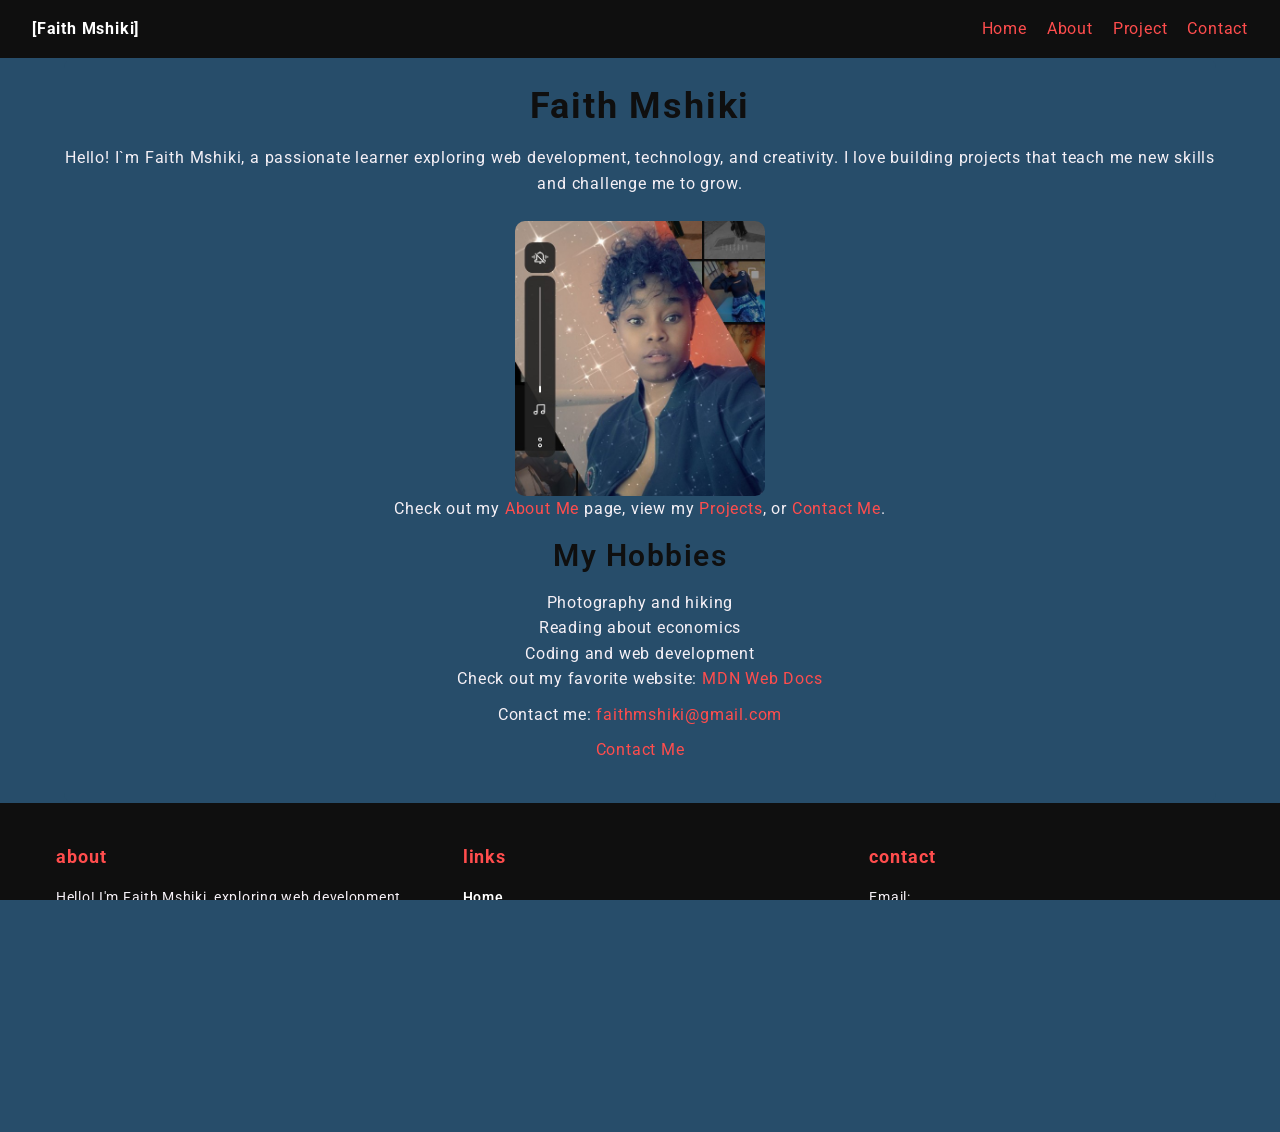
==== index.html @ 46484104 "Add updated index.html file" ====
<!DOCTYPE html>
<html lang="en">
<head>
    <meta charset="UTF-8">
    <meta name="viewport" content="width=device-width, initial-scale=1.0">
    <title>Faith Mshiki - About Me</title>
    <link rel="preconnect" href="https://fonts.googleapis.com">
<link rel="preconnect" href="https://fonts.gstatic.com" crossorigin>
<link href="https://fonts.googleapis.com/css2?family=Iosevka+Charon:ital,wght@0,300;0,400;0,500;0,700;1,300;1,400;1,500;1,700&family=Plus+Jakarta+Sans:ital,wght@0,200..800;1,200..800&display=swap" rel="stylesheet">
<link href="https://fonts.googleapis.com/css2?family=Montserrat:wght@300;400;500;700&family=Roboto:wght@300;400;500;700&display=swap" rel="stylesheet">
    <link rel="stylesheet" href="https://cdnjs.cloudflare.com/ajax/libs/font-awesome/6.0.0/css/all.min.css">
<link rel="stylesheet" href="style.css">
</head>
<body>
<header>
  <nav class="navbar">
    <div class="logo"><strong>[Faith Mshiki]</strong></div>
    <i class="fa-solid fa-bars" id="menu-btn"></i>
    <div class="nav-link" id="nav-links">
    <a href="index.html">Home</a>
    <a href="about.html">About</a>
    <a href="projects.html">Project</a>
    <a href="contact.html">Contact</a>
    </div>
  </nav>
</header>
<main>
<section id="hero">
  <h1>Faith Mshiki</h1>
  <p>Hello! I`m Faith Mshiki, a passionate learner exploring web development, technology, and creativity. I love building projects that teach me new skills and challenge me to grow.</p>
  
  <img src="images/1000102180.jpg" alt="Mshiki Image">

  <p>Check out my <a href="about.html">About Me</a> page, view my <a href="projects.html">Projects</a>, or <a href="contact.html">Contact Me</a>.</p>


    <h2>My Hobbies</h2>
    <ul>
        <div>Photography and hiking</div>
        <div>Reading about economics</div>
        <div>Coding and web development</div>
    </ul>
       <p>Check out my favorite website: <a href="https://developer.mozilla.org" target="_blank">MDN Web Docs</a></p>

       <p>Contact me: <a href="mailto:faithmshiki@gmail.com">faithmshiki@gmail.com</a></p>  
       
       <p><a href="contact.html">Contact Me<menu></menu></a></p>
       </section>
  </main>

<footer class="site-footer">
  <div class="footer-row">
    <div class="footer-column">
      <h3>About</h3>
      <p>Hello! I'm Faith Mshiki, exploring web development, creativity, and tech projects.</p>
    </div>

    <div class="footer-column links">
      <h3>Links</h3>
      <ul>
        <li><a href="index.html">Home</a></li>
        <li><a href="about.html">About</a></li>
        <li><a href="projects.html">Projects</a></li>
        <li><a href="contact.html">Contact</a></li>
      </ul>
    </div>

    <div class="footer-column contact">
      <h3>Contact</h3>
      <p>Email: <a href="mailto:faithmshiki@gmail.com">faithmshiki@gmail.com</a></p>
      <p>GitHub: <a href="https://github.com/Mshi-dev15" target="_blank">Mshi-dev15</a></p>
    </div>
  </div>

  <div class="footer-bottom">
    <p>© 2026 Faith Mshiki</p>
  </div>
</footer>
<script src="main.js" defer></script>

</body>
</html>
---- style.css ----
@import url('https://fonts.googleapis.com/css2?family=Iosevka+Charon:ital,wght@0,300;0,400;0,500;0,700;1,300;1,400;1,500;1,700&family=Plus+Jakarta+Sans:ital,wght@0,200..800;1,200..800&family=Roboto:ital,wght@0,100..900;1,100..900&display=swap');

@import url('https://fonts.googleapis.com/css2?family=Iosevka+Charon:ital,wght@0,300;0,400;0,500;0,700;1,300;1,400;1,500;1,700&family=Montserrat:ital,wght@0,100..900;1,100..900&family=Plus+Jakarta+Sans:ital,wght@0,200..800;1,200..800&family=Poppins:ital,wght@0,100;0,200;0,300;0,400;0,500;0,600;0,700;0,800;0,900;1,100;1,200;1,300;1,400;1,500;1,600;1,700;1,800;1,900&family=Roboto:ital,wght@0,100..900;1,100..900&display=swap');

/* ====== ROOT VARIABLES ====== */
:root {
    --font-xs: 0.75rem;
    --font-sm: 0.875rem;
    --font-base: 1rem;
    --font-lg: 1.125rem;
    --font-xl: 1.25rem;
    --font-2xl: 1.5rem;
    --font-3xl: 1.875rem;
    --font-4xl: 2.25rem;
    --heading-font: 'Montserrat', sans-serif;
    --body-font: 'Roboto', sans-serif;

    --color-primary: #0F0F0F;
    --color-secondary: #ff4d4d;
    --color-background: #274D6A;
    --color-text: #f5f0f6;
    --color-muted: #324A5F;

    --color-primary-light: #2C2C2C;
    --color-primary-dark: #171717;
}

/* ====== GLOBAL STYLES ====== */
* {
    margin: 0;
    padding: 0;
    box-sizing: border-box;
    letter-spacing: 0.05em;
    max-width: 100%;
}

html, body {
    height: 100%;
    margin: 0;
    padding: 0;
    display: flex;
    flex-direction: column;
    font-family: var(--body-font);
    font-size: var(--font-base);
    line-height: 1.6;
    background-color: var(--color-background);
    color: var(--color-text);
    width: 100%;
    overflow-x: hidden;
    
}

main {
    flex: 1;
    display: flex;
    flex-direction: column;
    align-items: center;
    width: 100%;
    max-width: none;
    padding: 0;
}

h1 { font-size: var(--font-4xl); color: var(--color-primary); z-index: 10; }
h2 { font-size: var(--font-3xl); font-weight: 600; color: var(--color-primary); margin-bottom: 20px; z-index: 10; }
p { z-index: 1; color: var(--color-text); }
a { color: var(--color-secondary); text-decoration: none; transition: all 0.3s ease; }
a:hover { color: var(--color-primary-dark); }
button {
    background-color: var(--color-primary);
    color: var(--color-secondary);
    padding: 10px 15px;
    cursor: pointer;
    transition: all 0.3s ease;
}
button:hover { background-color: var(--color-primary-dark); transform: translateY(-2px); box-shadow: var(--color-primary-light); }

nav {
    display: flex;
    justify-content: space-between;
    align-items: center;
    padding: 1rem 2rem;
    background-color: var(--color-primary);
    width: 100%;
    color: white;
}

.nav-link { 
    display: none; 
    list-style: none; gap: 20px;
    position: absolute;
    top: 60px;
    right: 0;
    width: 100%;
    background-color: var(--color-primary);
    flex-direction: column;
    padding: 20px;
    z-index: 9999; }
 
#menu-btn{
    position: relative;
    z-index: 10000;
}   
    
.navbar .fa-bars {
    font-size: 1.8rem;   /* size of the icon */
    cursor: pointer;      /* make it clickable */
    display: block;       /* always visible on mobile */
    color: #fff;          /* icon color */
    transition: transform 0.3s ease, color 0.3s ease;
}
.nav-link {
    display: none;   /* hide by default on mobile */
    flex-direction: column;
    position: absolute;
    top: 60px; /* adjust depending on nav height */
    right: 0;
    background-color: var(--color-primary);
    width: 100%;
    padding: 20px;
}
.nav-link.active {
    display: flex; /* show when clicked */
}


/* ====== HERO SECTION ====== */
#hero {
    display: flex;
    width: 100%;
    max-width: 100%;
    flex-direction: column; /* mobile first */
    align-items: center;
    justify-content: center;
    margin: 0 auto;
    max-width: 90%;
    padding: 20px 0;
    border-radius: 10px;
    background: var(--color-background);
    box-shadow: var(--color-primary-light);
    text-align: center;
}

#hero img {
    max-width: 250px;
    width: 100%;
    height: auto;
    border-radius: 10px;
    margin: 15px 0 0 0;
    object-fit: cover;
    

}

#hero h1, #hero h2, #hero p, #hero a {
    margin-bottom: 10px;
}
input, select, textarea{
    display: block;
    width: 60%;
    max-width: 400px;
    margin-bottom: 15px;
    padding: 10px;
    background-color: transparent;
    border: 2px solid black;
    color: inherit;
    outline: none;
    box-sizing: border-box;
}
label{
    display: block;
    margin-bottom: 5px;
    font-weight: bold;
}
.form-container{
    max-width: 500px;
    margin-left: auto;
    margin-right: auto;
    padding: 20px;
}
.connect-section{
    margin-top: 40px;
    text-align: center;
}

/* ====== PROJECT CARDS ====== */
section.project-card {
   /* display: grid;
    grid-template-columns: auto 1fr auto; /* mobile first */
    display: flex;
    flex-direction: column;
    gap: 15px;
    overflow: hidden;
    box-shadow: var(--color-primary-light);
    transition: transform 0.3s ease;
}

section.project-card img {
    width: 100%;
    height: 200px;
    object-fit: cover;
    flex-shrink: 0;
}

section.project-card h2 {
    font-size: var(--font-2xl);
    overflow: hidden;         /* hide excess text */
    text-overflow: ellipsis;
    display: block;
    max-height: 3em;
    line-height: 1.2em;
    padding-left: 10px;  /* show “…” if too long */
}

section.project-card:hover { transform: translateY(-5px); }

section.project-card img {
    border-radius: 16px;
    width: 100%;
    height: 200px;
    object-fit: cover;
    flex-shrink: 0;
    transition: all 0.3s ease;
}
.gallery-grid{
    display: flex;
    flex-direction: column;
    gap: 10px;
    margin-top: 15px;
    width: 100%;
}
.intrest-gallery h2{
    margin-top: 5px;
    width: 100%;
}

.intrest-gallery{
    grid-area: gallery;
    display: grid;
    grid-template-columns: 1fr;
    width: 100%;
    padding: 0px ;
    text-align: center;
    gap: 10px;
    margin: 0;
    
}

.gallery-grid img{
    width: 100%;
    height: 180px;
    aspect-ratio: 1/1;
    border-radius: 5px;
    object-fit: cover;

}


.card {
    display: grid;
    grid-template-columns: 1fr; /* mobile first */
    gap: 20px;
    padding: 15px;
    max-width: 100%;
    margin: 0 auto;
}

/* ====== FOOTER ====== */

.site-footer {
  background-color: var(--color-primary); /* Dark blue/black from your image */
  color: var(--color-text);
  padding: 40px 20px;
  font-family: var(--body-font);
  text-align: left;
  justify-content: space-between;
  width: 100%;
  margin-top: auto;
  
}

/* MOBILE LAYOUT: Stacked vertically */
.footer-row{
  display: flex;
  flex-direction: column; /* Columns stack on top of each other */
  gap: 20px; /* Space between the blocks */
  padding: 0 20px;
  flex-direction: column;
  justify-content: space-evenly;
  align-items: flex-start;
  flex-wrap: nowrap;
}

.footer-column h3 {
  color: var(--color-secondary); /* Reddish accent color from your image */
  font-size: 1.1rem;
  margin-bottom: 15px;
  text-transform: lowercase;
}

.footer-column p, .footer-column li {
  font-size: 0.9rem;
  line-height: 1.6;
  color: var(--body-font); /* Light grey text */
}

.footer-column ul {
  list-style: none;
}
.footer-column a:hover {
    color: #ff6600;
}

.footer-column a {
  color: white;
  text-decoration: none;
  font-weight: 600;
  display: block;
  margin-bottom: 8px;
}

.footer-bottom {
    text-align: center;
  margin-top: 40px;
  padding-top: 20px;
  border-top: 1px solid #1f2937;
  
  font-size: 0.8rem;
  color: var(--body-font);
  width: 100%;
}


/* COPYRIGHT */
/*.footer-bottom {
    text-align: center;
    margin-top: 2rem;
    font-size: 0.9rem;
    border-top: 1px solid #444;
    padding-top: 1rem;
    color: #aaa;
}
*/



.footer-columns { display: flex; flex-wrap: wrap; justify-content: space-between; }
.footer-columns > * { min-width: 150px; }

footer a:hover { color: var(--color-primary-dark); text-decoration: underline; }

/* ====== MAGAZINE GRID ====== */
.magazine-grid {
    display: grid;
    grid-template-columns: 1fr; /* Mobile first */
    grid-template-areas:
        "header"
        "main"
        "gallery"
        "aside";
    gap: 20px;
    padding: 15px;
    width: 100% ;
    box-sizing: border-box;
    

}
#hero-image{
    max-width: none;
    width: 100%;
    height: auto;
}
.intrest-gallery .gallery-grid {
    display: grid;
    grid-template-columns: 1fr; /* single column on mobile */
    gap: 10px;
    width: 100%;
    max-width: 100%;
}
.intrest-gallery img {
    width: 100%;
    height: 200px;
    object-fit: cover;
    border-radius: 5px;
    display: block;
}
    
#hero-image{
    max-width: 800px;
    width: 100%;
    height: auto;
}



 Grid sections */
header { grid-area: header; width: 100%; }
.main-content { grid-area: main;
    width: 100%; 
    display: flex; 
    flex-direction: column;
     gap: 15px; 
     text-align: center; }
.intrest-gallery { grid-area: gallery; width: 100%; 
    display: grid; 
    grid-template-columns:  1fr; 
    gap: 10px; }
.sidebar { grid-area: aside; width: 100%; display: flex; flex-direction: column; gap: 10px; }
.mag-footer { grid-area: footer; }

/* ====== MEDIA QUERIES ====== */

/* TABLET */
@media (min-width: 768px) {
    .magazine-grid {
        grid-template-columns: repeat(2, 1fr);
        grid-template-areas:
            "header header"
            "main gallery"
            "aside aside";
        gap: 25px;
        padding: 25px;
    }
      .footer-row {
        flex-direction: row;
        justify-content: space-between;
    }

    .footer-column {
        flex: 1;           /* evenly divide space */
        min-width: 150px;  /* prevent shrinking too much */
        padding: 0 1rem;
    }
    .nav-link {
        display: flex !important;
        flex-direction: row;
        position: static;
        width: auto;
        padding: 0;
    }

    


     .navbar .fa-bars {
        display: none;}
    .card{ grid-template-columns: repeat(3, 1fr);
    text-overflow: ellipsis;
    font-size: 1.25rem;}
    .main-content { flex-direction: row; justify-content: space-between; }
    .intrest-gallery { grid-template-columns: repeat(2, 1fr); }
    .sidebar { flex-direction: row; justify-content: space-between; }
    section.project-card { grid-template-columns: repeat(2, 1fr); }
}

/* DESKTOP */
@media (min-width: 1024px) {
    .magazine-grid {
         display: grid;
    grid-template-columns: repeat(2, 1fr);
    /*grid-template-areas:
        "header header"
        "main gallery"
        "aside aside";*/
     gap: 30px; 
    /* padding: 20px; */
    max-width: 1200px;
    width: 100%;
    margin: 0 auto;
    background-color: var(--color-background);
    border: 5px solid rgb(233, 50, 50);
    flex: 1 0 auto;
    }
    
     
    /*.site-footer {
        flex-direction: row; /* Change from vertical to horizontal */
    /*justify-content: space-between;
    max-width: 1100px;
    width: 100vw;
    position: relative;
    margin: 0 auto; /* Center the whole footer on big screens */
 /*}

  /*.footer-column {
    flex: 1; /* Each column takes equal space */
   /* max-width: 300px;
  }
    



  /*.footer-container {
    width: 100vw; 
    position: relative;
    left: 50%;
    right: 50%;
    margin-left: -50vw;
    margin-right: -50vw;
    background-color: #0b1120; /* Match your dark background */
    /*padding: 60px 0 30px 0;
    overflow: hidden;}
  

  /* 2. Spread the 3 columns across the 1024px width */
   /*.footer-content {
    display: flex;
    flex-direction: row;
    justify-content: space-around; /* Equal space between columns */
    /*align-items: flex-start;
    max-width: 1024px;
    margin: 0 auto; /* Centers the text block on the screen */
    /*padding: 0 50px;
  }

  /* 3. Give columns specific width so they don't look squished */
  /*.footer-column {
    flex: 1;
    max-width: 300px;
  }

  /* 4. Fix the Copyright Bar at the absolute bottom */
  /*.footer-bottom {
    width: 100%;
    margin-top: 50px;
    padding-top: 25px 0;
    border-top: 1px solid rgba(255, 255, 255, 0.1);
    text-align: center;
    font-size: 0.9rem;
    letter-spacing: 1px;
  }*/





    
    





.navbar .fa-bars {
        display: none;}

    .main-content { grid-area: main;
        flex-direction: column;
        width: 100%;
        text-align: left; }
    .intrest-gallery { grid-area: gallery;
        display: grid;
        min-width: 200px;
        width: 100%;
        grid-template-columns: repeat(1, 1fr); }
    section.project-card { 
        display: block; /* each card is just a block */
    width: 100%;
       }
    }   

/* LARGE DESKTOP */
@media (min-width: 1440px) {
    .magazine-grid {
        grid-template-columns: 300px 1fr 350px;
        max-width: 1400px;
        margin: 0 auto;
        gap: 40px;
        padding: 40px;
    }
    
    .intrest-gallery { grid-template-columns: repeat(4, 1fr); }

.navbar .fa-bars {
        display: none;}
        .footer-row {
        gap: 3rem;
    }
   

    .footer-row {
        gap: 3rem;
    }
    .site-footer {
        padding: 3rem 4rem 2rem 4rem;
    }
    .footer-column h3 {
        font-size: 1.4rem;
    }
    .footer-column p,
    .footer-column a,
    .footer-column li {
        font-size: 1rem;
    }
}
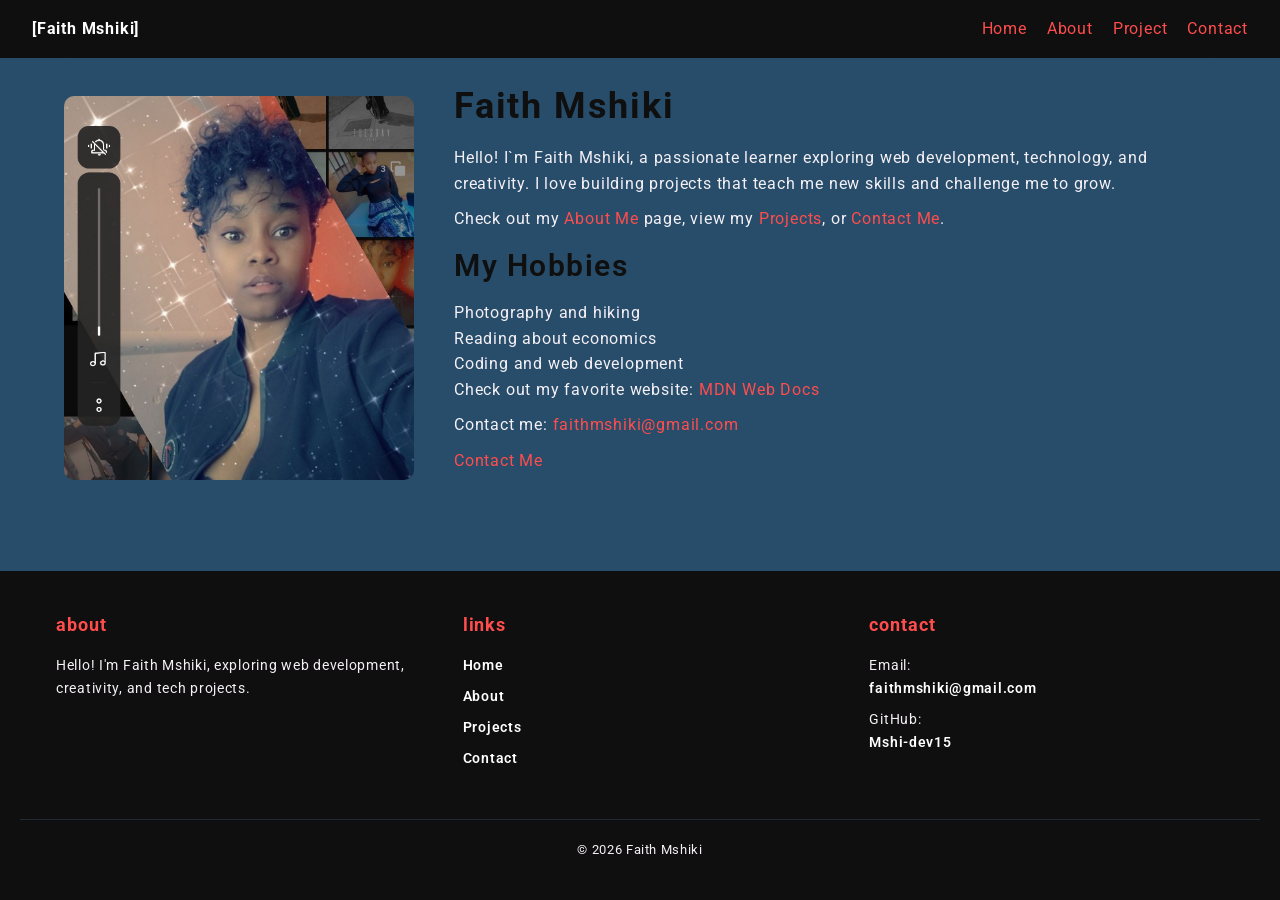
==== commit 5bf531c0: "Add modified files" ====
--- a/index.html
+++ b/index.html
@@ -26,10 +26,12 @@
 </header>
 <main>
 <section id="hero">
+  <img src="images/1000102180.jpg" alt="Mshiki Image">
+  <div class="hero-text">
   <h1>Faith Mshiki</h1>
   <p>Hello! I`m Faith Mshiki, a passionate learner exploring web development, technology, and creativity. I love building projects that teach me new skills and challenge me to grow.</p>
   
-  <img src="images/1000102180.jpg" alt="Mshiki Image">
+ 
 
   <p>Check out my <a href="about.html">About Me</a> page, view my <a href="projects.html">Projects</a>, or <a href="contact.html">Contact Me</a>.</p>
 
@@ -45,6 +47,8 @@
        <p>Contact me: <a href="mailto:faithmshiki@gmail.com">faithmshiki@gmail.com</a></p>  
        
        <p><a href="contact.html">Contact Me<menu></menu></a></p>
+       </div>
+
        </section>
   </main>
 
--- a/style.css
+++ b/style.css
@@ -386,9 +386,9 @@
 }
     
 #hero-image{
-    max-width: 800px;
-    width: 100%;
-    height: auto;
+    width: 100%;
+    height: 100%;
+    object-fit: cover;
 }
 
 
@@ -457,7 +457,7 @@
 @media (min-width: 1024px) {
     .magazine-grid {
          display: grid;
-    grid-template-columns: repeat(2, 1fr);
+    grid-template-columns: 2fr 1fr;
     /*grid-template-areas:
         "header header"
         "main gallery"
@@ -472,75 +472,22 @@
     flex: 1 0 auto;
     }
     
-     
-    /*.site-footer {
-        flex-direction: row; /* Change from vertical to horizontal */
-    /*justify-content: space-between;
-    max-width: 1100px;
-    width: 100vw;
-    position: relative;
-    margin: 0 auto; /* Center the whole footer on big screens */
- /*}
-
-  /*.footer-column {
-    flex: 1; /* Each column takes equal space */
-   /* max-width: 300px;
-  }
-    
-
-
-
-  /*.footer-container {
-    width: 100vw; 
-    position: relative;
-    left: 50%;
-    right: 50%;
-    margin-left: -50vw;
-    margin-right: -50vw;
-    background-color: #0b1120; /* Match your dark background */
-    /*padding: 60px 0 30px 0;
-    overflow: hidden;}
-  
-
-  /* 2. Spread the 3 columns across the 1024px width */
-   /*.footer-content {
+   #hero{
     display: flex;
     flex-direction: row;
-    justify-content: space-around; /* Equal space between columns */
-    /*align-items: flex-start;
-    max-width: 1024px;
-    margin: 0 auto; /* Centers the text block on the screen */
-    /*padding: 0 50px;
-  }
-
-  /* 3. Give columns specific width so they don't look squished */
-  /*.footer-column {
+    justify-content: space-between;
+    align-items: center;
+    text-align: left;
+    gap: 40px;
+   }
+   #hero img{
     flex: 1;
-    max-width: 300px;
-  }
-
-  /* 4. Fix the Copyright Bar at the absolute bottom */
-  /*.footer-bottom {
-    width: 100%;
-    margin-top: 50px;
-    padding-top: 25px 0;
-    border-top: 1px solid rgba(255, 255, 255, 0.1);
-    text-align: center;
-    font-size: 0.9rem;
-    letter-spacing: 1px;
-  }*/
-
-
-
-
-
-    
-    
-
-
-
-
-
+    max-width: 350px;
+    width: 100%;
+   }
+   #hero-text{
+    flex: 1;
+   }
 .navbar .fa-bars {
         display: none;}
 
@@ -553,6 +500,12 @@
         min-width: 200px;
         width: 100%;
         grid-template-columns: repeat(1, 1fr); }
+    .intrest-gallery img{
+        height: 200px;
+    }
+    .intrest-gallery .gallery-grid{
+        grid-template-columns: 1fr;
+    }
     section.project-card { 
         display: block; /* each card is just a block */
     width: 100%;
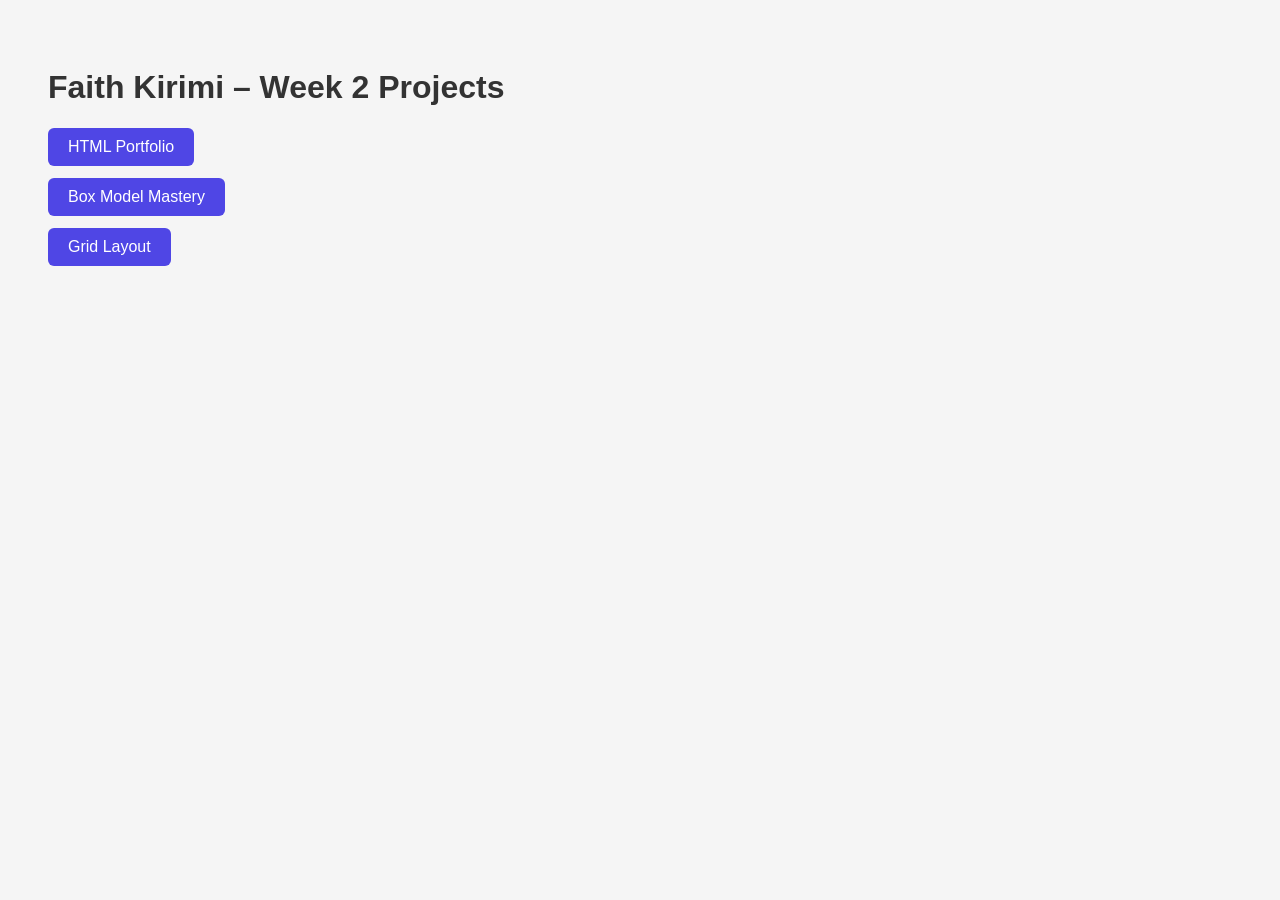
==== commit 49735897: "Add root index.html" ====
--- a/index.html
+++ b/index.html
@@ -1,86 +1,30 @@
 <!DOCTYPE html>
 <html lang="en">
 <head>
-    <meta charset="UTF-8">
-    <meta name="viewport" content="width=device-width, initial-scale=1.0">
-    <title>Faith Mshiki - About Me</title>
-    <link rel="preconnect" href="https://fonts.googleapis.com">
-<link rel="preconnect" href="https://fonts.gstatic.com" crossorigin>
-<link href="https://fonts.googleapis.com/css2?family=Iosevka+Charon:ital,wght@0,300;0,400;0,500;0,700;1,300;1,400;1,500;1,700&family=Plus+Jakarta+Sans:ital,wght@0,200..800;1,200..800&display=swap" rel="stylesheet">
-<link href="https://fonts.googleapis.com/css2?family=Montserrat:wght@300;400;500;700&family=Roboto:wght@300;400;500;700&display=swap" rel="stylesheet">
-    <link rel="stylesheet" href="https://cdnjs.cloudflare.com/ajax/libs/font-awesome/6.0.0/css/all.min.css">
-<link rel="stylesheet" href="style.css">
+  <meta charset="UTF-8">
+  <title>Faith Kirimi – Week 2</title>
+  <style>
+    body { font-family: sans-serif; padding: 40px; background: #f5f5f5; }
+    h1 { color: #333; }
+    ul { list-style: none; padding: 0; }
+    li { margin: 12px 0; }
+    a {
+      display: inline-block;
+      padding: 10px 20px;
+      background: #4f46e5;
+      color: white;
+      border-radius: 6px;
+      text-decoration: none;
+    }
+    a:hover { background: #3730a3; }
+  </style>
 </head>
 <body>
-<header>
-  <nav class="navbar">
-    <div class="logo"><strong>[Faith Mshiki]</strong></div>
-    <i class="fa-solid fa-bars" id="menu-btn"></i>
-    <div class="nav-link" id="nav-links">
-    <a href="index.html">Home</a>
-    <a href="about.html">About</a>
-    <a href="projects.html">Project</a>
-    <a href="contact.html">Contact</a>
-    </div>
-  </nav>
-</header>
-<main>
-<section id="hero">
-  <img src="images/1000102180.jpg" alt="Mshiki Image">
-  <div class="hero-text">
-  <h1>Faith Mshiki</h1>
-  <p>Hello! I`m Faith Mshiki, a passionate learner exploring web development, technology, and creativity. I love building projects that teach me new skills and challenge me to grow.</p>
-  
- 
-
-  <p>Check out my <a href="about.html">About Me</a> page, view my <a href="projects.html">Projects</a>, or <a href="contact.html">Contact Me</a>.</p>
-
-
-    <h2>My Hobbies</h2>
-    <ul>
-        <div>Photography and hiking</div>
-        <div>Reading about economics</div>
-        <div>Coding and web development</div>
-    </ul>
-       <p>Check out my favorite website: <a href="https://developer.mozilla.org" target="_blank">MDN Web Docs</a></p>
-
-       <p>Contact me: <a href="mailto:faithmshiki@gmail.com">faithmshiki@gmail.com</a></p>  
-       
-       <p><a href="contact.html">Contact Me<menu></menu></a></p>
-       </div>
-
-       </section>
-  </main>
-
-<footer class="site-footer">
-  <div class="footer-row">
-    <div class="footer-column">
-      <h3>About</h3>
-      <p>Hello! I'm Faith Mshiki, exploring web development, creativity, and tech projects.</p>
-    </div>
-
-    <div class="footer-column links">
-      <h3>Links</h3>
-      <ul>
-        <li><a href="index.html">Home</a></li>
-        <li><a href="about.html">About</a></li>
-        <li><a href="projects.html">Projects</a></li>
-        <li><a href="contact.html">Contact</a></li>
-      </ul>
-    </div>
-
-    <div class="footer-column contact">
-      <h3>Contact</h3>
-      <p>Email: <a href="mailto:faithmshiki@gmail.com">faithmshiki@gmail.com</a></p>
-      <p>GitHub: <a href="https://github.com/Mshi-dev15" target="_blank">Mshi-dev15</a></p>
-    </div>
-  </div>
-
-  <div class="footer-bottom">
-    <p>© 2026 Faith Mshiki</p>
-  </div>
-</footer>
-<script src="main.js" defer></script>
-
+  <h1>Faith Kirimi – Week 2 Projects</h1>
+  <ul>
+    <li><a href="HTML Portfolio/index.html">HTML Portfolio</a></li>
+    <li><a href="Box Model Mastery/box-model-practice.html">Box Model Mastery</a></li>
+    <li><a href="Grid Layout/index.html">Grid Layout</a></li>
+  </ul>
 </body>
 </html>
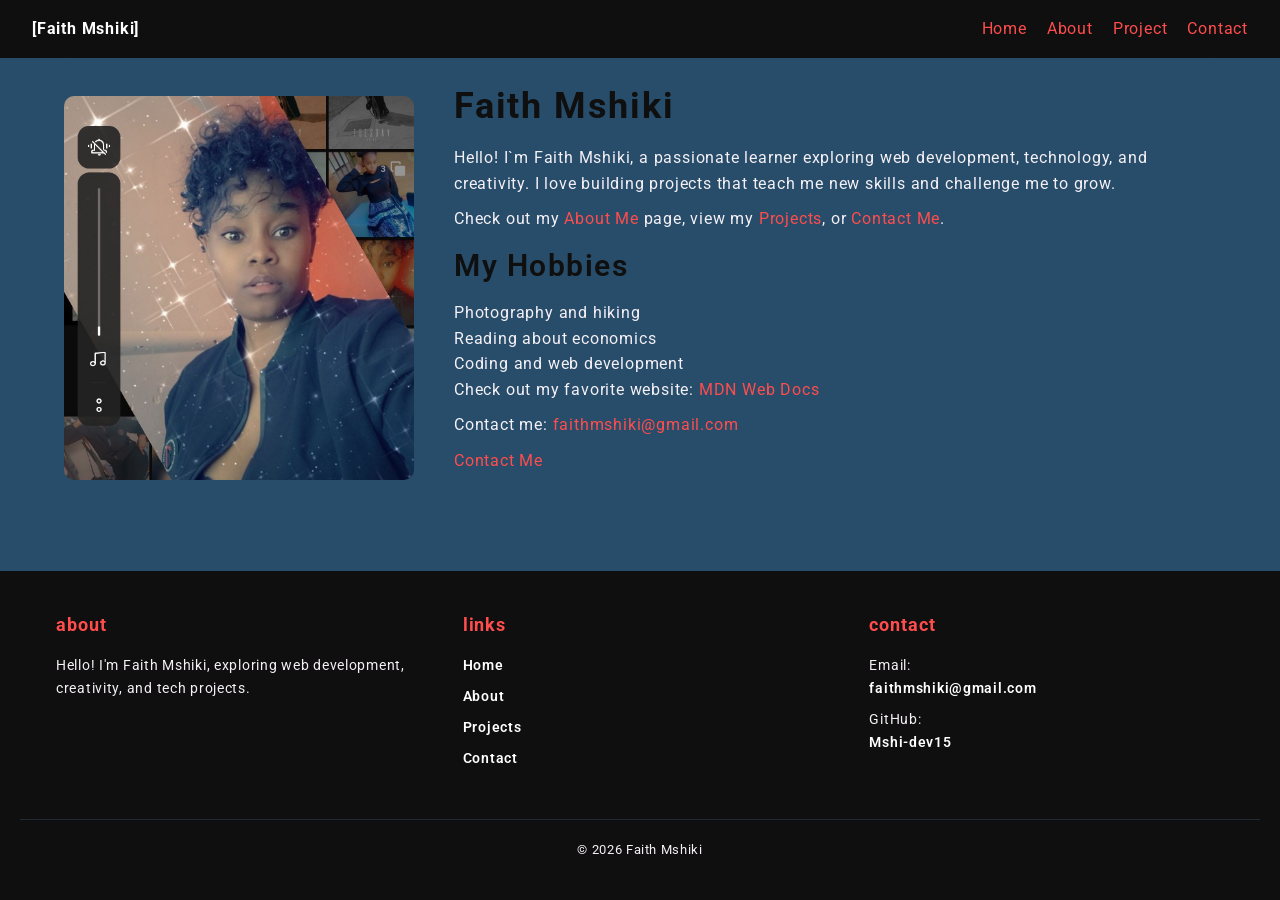
==== commit 255539ac: "Add all files and remove deleted files" ====
--- a/index.html
+++ b/index.html
@@ -1,30 +1,86 @@
 <!DOCTYPE html>
 <html lang="en">
 <head>
-  <meta charset="UTF-8">
-  <title>Faith Kirimi – Week 2</title>
-  <style>
-    body { font-family: sans-serif; padding: 40px; background: #f5f5f5; }
-    h1 { color: #333; }
-    ul { list-style: none; padding: 0; }
-    li { margin: 12px 0; }
-    a {
-      display: inline-block;
-      padding: 10px 20px;
-      background: #4f46e5;
-      color: white;
-      border-radius: 6px;
-      text-decoration: none;
-    }
-    a:hover { background: #3730a3; }
-  </style>
+    <meta charset="UTF-8">
+    <meta name="viewport" content="width=device-width, initial-scale=1.0">
+    <title>Faith Mshiki - About Me</title>
+    <link rel="preconnect" href="https://fonts.googleapis.com">
+<link rel="preconnect" href="https://fonts.gstatic.com" crossorigin>
+<link href="https://fonts.googleapis.com/css2?family=Iosevka+Charon:ital,wght@0,300;0,400;0,500;0,700;1,300;1,400;1,500;1,700&family=Plus+Jakarta+Sans:ital,wght@0,200..800;1,200..800&display=swap" rel="stylesheet">
+<link href="https://fonts.googleapis.com/css2?family=Montserrat:wght@300;400;500;700&family=Roboto:wght@300;400;500;700&display=swap" rel="stylesheet">
+    <link rel="stylesheet" href="https://cdnjs.cloudflare.com/ajax/libs/font-awesome/6.0.0/css/all.min.css">
+<link rel="stylesheet" href="style.css">
 </head>
 <body>
-  <h1>Faith Kirimi – Week 2 Projects</h1>
-  <ul>
-    <li><a href="HTML Portfolio/index.html">HTML Portfolio</a></li>
-    <li><a href="Box Model Mastery/box-model-practice.html">Box Model Mastery</a></li>
-    <li><a href="Grid Layout/index.html">Grid Layout</a></li>
-  </ul>
+<header>
+  <nav class="navbar">
+    <div class="logo"><strong>[Faith Mshiki]</strong></div>
+    <i class="fa-solid fa-bars" id="menu-btn"></i>
+    <div class="nav-link" id="nav-links">
+    <a href="index.html">Home</a>
+    <a href="about.html">About</a>
+    <a href="projects.html">Project</a>
+    <a href="contact.html">Contact</a>
+    </div>
+  </nav>
+</header>
+<main>
+<section id="hero">
+  <img src="images/1000102180.jpg" alt="Mshiki Image">
+  <div class="hero-text">
+  <h1>Faith Mshiki</h1>
+  <p>Hello! I`m Faith Mshiki, a passionate learner exploring web development, technology, and creativity. I love building projects that teach me new skills and challenge me to grow.</p>
+  
+ 
+
+  <p>Check out my <a href="about.html">About Me</a> page, view my <a href="projects.html">Projects</a>, or <a href="contact.html">Contact Me</a>.</p>
+
+
+    <h2>My Hobbies</h2>
+    <ul>
+        <div>Photography and hiking</div>
+        <div>Reading about economics</div>
+        <div>Coding and web development</div>
+    </ul>
+       <p>Check out my favorite website: <a href="https://developer.mozilla.org" target="_blank">MDN Web Docs</a></p>
+
+       <p>Contact me: <a href="mailto:faithmshiki@gmail.com">faithmshiki@gmail.com</a></p>  
+       
+       <p><a href="contact.html">Contact Me<menu></menu></a></p>
+       </div>
+
+       </section>
+  </main>
+
+<footer class="site-footer">
+  <div class="footer-row">
+    <div class="footer-column">
+      <h3>About</h3>
+      <p>Hello! I'm Faith Mshiki, exploring web development, creativity, and tech projects.</p>
+    </div>
+
+    <div class="footer-column links">
+      <h3>Links</h3>
+      <ul>
+        <li><a href="index.html">Home</a></li>
+        <li><a href="about.html">About</a></li>
+        <li><a href="projects.html">Projects</a></li>
+        <li><a href="contact.html">Contact</a></li>
+      </ul>
+    </div>
+
+    <div class="footer-column contact">
+      <h3>Contact</h3>
+      <p>Email: <a href="mailto:faithmshiki@gmail.com">faithmshiki@gmail.com</a></p>
+      <p>GitHub: <a href="https://github.com/Mshi-dev15" target="_blank">Mshi-dev15</a></p>
+    </div>
+  </div>
+
+  <div class="footer-bottom">
+    <p>© 2026 Faith Mshiki</p>
+  </div>
+</footer>
+<script src="main.js"></script>
+
 </body>
 </html>
--- a/style.css
+++ b/style.css
@@ -0,0 +1,548 @@
+
+@import url('https://fonts.googleapis.com/css2?family=Iosevka+Charon:ital,wght@0,300;0,400;0,500;0,700;1,300;1,400;1,500;1,700&family=Plus+Jakarta+Sans:ital,wght@0,200..800;1,200..800&family=Roboto:ital,wght@0,100..900;1,100..900&display=swap');
+
+@import url('https://fonts.googleapis.com/css2?family=Iosevka+Charon:ital,wght@0,300;0,400;0,500;0,700;1,300;1,400;1,500;1,700&family=Montserrat:ital,wght@0,100..900;1,100..900&family=Plus+Jakarta+Sans:ital,wght@0,200..800;1,200..800&family=Poppins:ital,wght@0,100;0,200;0,300;0,400;0,500;0,600;0,700;0,800;0,900;1,100;1,200;1,300;1,400;1,500;1,600;1,700;1,800;1,900&family=Roboto:ital,wght@0,100..900;1,100..900&display=swap');
+
+/* ====== ROOT VARIABLES ====== */
+:root {
+    --font-xs: 0.75rem;
+    --font-sm: 0.875rem;
+    --font-base: 1rem;
+    --font-lg: 1.125rem;
+    --font-xl: 1.25rem;
+    --font-2xl: 1.5rem;
+    --font-3xl: 1.875rem;
+    --font-4xl: 2.25rem;
+    --heading-font: 'Montserrat', sans-serif;
+    --body-font: 'Roboto', sans-serif;
+
+    --color-primary: #0F0F0F;
+    --color-secondary: #ff4d4d;
+    --color-background: #274D6A;
+    --color-text: #f5f0f6;
+    --color-muted: #324A5F;
+
+    --color-primary-light: #2C2C2C;
+    --color-primary-dark: #171717;
+}
+
+/* ====== GLOBAL STYLES ====== */
+* {
+    margin: 0;
+    padding: 0;
+    box-sizing: border-box;
+    letter-spacing: 0.05em;
+    max-width: 100%;
+}
+
+html, body {
+    height: 100%;
+    margin: 0;
+    padding: 0;
+    display: flex;
+    flex-direction: column;
+    font-family: var(--body-font);
+    font-size: var(--font-base);
+    line-height: 1.6;
+    background-color: var(--color-background);
+    color: var(--color-text);
+    width: 100%;
+    overflow-x: hidden;
+    
+}
+
+main {
+    flex: 1;
+    display: flex;
+    flex-direction: column;
+    align-items: center;
+    width: 100%;
+    max-width: none;
+    padding: 0;
+}
+
+h1 { font-size: var(--font-4xl); color: var(--color-primary); z-index: 10; }
+h2 { font-size: var(--font-3xl); font-weight: 600; color: var(--color-primary); margin-bottom: 20px; z-index: 10; }
+p { z-index: 1; color: var(--color-text); }
+a { color: var(--color-secondary); text-decoration: none; transition: all 0.3s ease; }
+a:hover { color: var(--color-primary-dark); }
+button {
+    background-color: var(--color-primary);
+    color: var(--color-secondary);
+    padding: 10px 15px;
+    cursor: pointer;
+    transition: all 0.3s ease;
+}
+button:hover { background-color: var(--color-primary-dark); transform: translateY(-2px); box-shadow: var(--color-primary-light); }
+
+nav {
+    display: flex;
+    justify-content: space-between;
+    align-items: center;
+    padding: 1rem 2rem;
+    background-color: var(--color-primary);
+    width: 100%;
+    color: white;
+}
+
+.nav-link { 
+    display: none; 
+    list-style: none; gap: 20px;
+    position: absolute;
+    top: 60px;
+    right: 0;
+    width: 100%;
+    background-color: var(--color-primary);
+    flex-direction: column;
+    padding: 20px;
+    z-index: 9999; }
+ 
+#menu-btn{
+    position: relative;
+    z-index: 10000;
+}   
+    
+.navbar .fa-bars {
+    font-size: 1.8rem;   /* size of the icon */
+    cursor: pointer;      /* make it clickable */
+    display: block;       /* always visible on mobile */
+    color: #fff;          /* icon color */
+    transition: transform 0.3s ease, color 0.3s ease;
+}
+.nav-link {
+    display: none;   /* hide by default on mobile */
+    flex-direction: column;
+    position: absolute;
+    top: 60px; /* adjust depending on nav height */
+    right: 0;
+    background-color: var(--color-primary);
+    width: 100%;
+    padding: 20px;
+}
+.nav-link.active {
+    display: flex; /* show when clicked */
+}
+
+
+/* ====== HERO SECTION ====== */
+#hero {
+    display: flex;
+    width: 100%;
+    max-width: 100%;
+    flex-direction: column; /* mobile first */
+    align-items: center;
+    justify-content: center;
+    margin: 0 auto;
+    max-width: 90%;
+    padding: 20px 0;
+    border-radius: 10px;
+    background: var(--color-background);
+    box-shadow: var(--color-primary-light);
+    text-align: center;
+}
+
+#hero img {
+    max-width: 250px;
+    width: 100%;
+    height: auto;
+    border-radius: 10px;
+    margin: 15px 0 0 0;
+    object-fit: cover;
+    
+
+}
+
+#hero h1, #hero h2, #hero p, #hero a {
+    margin-bottom: 10px;
+}
+input, select, textarea{
+    display: block;
+    width: 60%;
+    max-width: 400px;
+    margin-bottom: 15px;
+    padding: 10px;
+    background-color: transparent;
+    border: 2px solid black;
+    color: inherit;
+    outline: none;
+    box-sizing: border-box;
+}
+label{
+    display: block;
+    margin-bottom: 5px;
+    font-weight: bold;
+}
+.form-container{
+    max-width: 500px;
+    margin-left: auto;
+    margin-right: auto;
+    padding: 20px;
+}
+.connect-section{
+    margin-top: 40px;
+    text-align: center;
+}
+
+/* ====== PROJECT CARDS ====== */
+section.project-card {
+   /* display: grid;
+    grid-template-columns: auto 1fr auto; /* mobile first */
+    display: flex;
+    flex-direction: column;
+    gap: 15px;
+    overflow: hidden;
+    box-shadow: var(--color-primary-light);
+    transition: transform 0.3s ease;
+}
+
+section.project-card img {
+    width: 100%;
+    height: 200px;
+    object-fit: cover;
+    flex-shrink: 0;
+}
+
+section.project-card h2 {
+    font-size: var(--font-2xl);
+    overflow: hidden;         /* hide excess text */
+    text-overflow: ellipsis;
+    display: block;
+    max-height: 3em;
+    line-height: 1.2em;
+    padding-left: 10px;  /* show “…” if too long */
+}
+
+section.project-card:hover { transform: translateY(-5px); }
+
+section.project-card img {
+    border-radius: 16px;
+    width: 100%;
+    height: 200px;
+    object-fit: cover;
+    flex-shrink: 0;
+    transition: all 0.3s ease;
+}
+.gallery-grid{
+    display: flex;
+    flex-direction: column;
+    gap: 10px;
+    margin-top: 15px;
+    width: 100%;
+}
+.intrest-gallery h2{
+    margin-top: 5px;
+    width: 100%;
+}
+
+.intrest-gallery{
+    grid-area: gallery;
+    display: grid;
+    grid-template-columns: 1fr;
+    width: 100%;
+    padding: 0px ;
+    text-align: center;
+    gap: 10px;
+    margin: 0;
+    
+}
+
+.gallery-grid img{
+    width: 100%;
+    height: 180px;
+    aspect-ratio: 1/1;
+    border-radius: 5px;
+    object-fit: cover;
+
+}
+
+
+.card {
+    display: grid;
+    grid-template-columns: 1fr; /* mobile first */
+    gap: 20px;
+    padding: 15px;
+    max-width: 100%;
+    margin: 0 auto;
+}
+
+/* ====== FOOTER ====== */
+
+.site-footer {
+  background-color: var(--color-primary); /* Dark blue/black from your image */
+  color: var(--color-text);
+  padding: 40px 20px;
+  font-family: var(--body-font);
+  text-align: left;
+  justify-content: space-between;
+  width: 100%;
+  margin-top: auto;
+  
+}
+
+/* MOBILE LAYOUT: Stacked vertically */
+.footer-row{
+  display: flex;
+  flex-direction: column; /* Columns stack on top of each other */
+  gap: 20px; /* Space between the blocks */
+  padding: 0 20px;
+  flex-direction: column;
+  justify-content: space-evenly;
+  align-items: flex-start;
+  flex-wrap: nowrap;
+}
+
+.footer-column h3 {
+  color: var(--color-secondary); /* Reddish accent color from your image */
+  font-size: 1.1rem;
+  margin-bottom: 15px;
+  text-transform: lowercase;
+}
+
+.footer-column p, .footer-column li {
+  font-size: 0.9rem;
+  line-height: 1.6;
+  color: var(--body-font); /* Light grey text */
+}
+
+.footer-column ul {
+  list-style: none;
+}
+.footer-column a:hover {
+    color: #ff6600;
+}
+
+.footer-column a {
+  color: white;
+  text-decoration: none;
+  font-weight: 600;
+  display: block;
+  margin-bottom: 8px;
+}
+
+.footer-bottom {
+    text-align: center;
+  margin-top: 40px;
+  padding-top: 20px;
+  border-top: 1px solid #1f2937;
+  
+  font-size: 0.8rem;
+  color: var(--body-font);
+  width: 100%;
+}
+
+
+/* COPYRIGHT */
+/*.footer-bottom {
+    text-align: center;
+    margin-top: 2rem;
+    font-size: 0.9rem;
+    border-top: 1px solid #444;
+    padding-top: 1rem;
+    color: #aaa;
+}
+*/
+
+
+
+.footer-columns { display: flex; flex-wrap: wrap; justify-content: space-between; }
+.footer-columns > * { min-width: 150px; }
+
+footer a:hover { color: var(--color-primary-dark); text-decoration: underline; }
+
+/* ====== MAGAZINE GRID ====== */
+.magazine-grid {
+    display: grid;
+    grid-template-columns: 1fr; /* Mobile first */
+    grid-template-areas:
+        "header"
+        "main"
+        "gallery"
+        "aside";
+    gap: 20px;
+    padding: 15px;
+    width: 100% ;
+    box-sizing: border-box;
+    
+
+}
+#hero-image{
+    max-width: none;
+    width: 100%;
+    height: auto;
+}
+.intrest-gallery .gallery-grid {
+    display: grid;
+    grid-template-columns: 1fr; /* single column on mobile */
+    gap: 10px;
+    width: 100%;
+    max-width: 100%;
+}
+.intrest-gallery img {
+    width: 100%;
+    height: 200px;
+    object-fit: cover;
+    border-radius: 5px;
+    display: block;
+}
+    
+#hero-image{
+    width: 100%;
+    height: 100%;
+    object-fit: cover;
+}
+
+
+
+ Grid sections */
+header { grid-area: header; width: 100%; }
+.main-content { grid-area: main;
+    width: 100%; 
+    display: flex; 
+    flex-direction: column;
+     gap: 15px; 
+     text-align: center; }
+.intrest-gallery { grid-area: gallery; width: 100%; 
+    display: grid; 
+    grid-template-columns:  1fr; 
+    gap: 10px; }
+.sidebar { grid-area: aside; width: 100%; display: flex; flex-direction: column; gap: 10px; }
+.mag-footer { grid-area: footer; }
+
+/* ====== MEDIA QUERIES ====== */
+
+/* TABLET */
+@media (min-width: 768px) {
+    .magazine-grid {
+        grid-template-columns: repeat(2, 1fr);
+        grid-template-areas:
+            "header header"
+            "main gallery"
+            "aside aside";
+        gap: 25px;
+        padding: 25px;
+    }
+      .footer-row {
+        flex-direction: row;
+        justify-content: space-between;
+    }
+
+    .footer-column {
+        flex: 1;           /* evenly divide space */
+        min-width: 150px;  /* prevent shrinking too much */
+        padding: 0 1rem;
+    }
+    .nav-link {
+        display: flex !important;
+        flex-direction: row;
+        position: static;
+        width: auto;
+        padding: 0;
+    }
+
+    
+
+
+     .navbar .fa-bars {
+        display: none;}
+    .card{ grid-template-columns: repeat(3, 1fr);
+    text-overflow: ellipsis;
+    font-size: 1.25rem;}
+    .main-content { flex-direction: row; justify-content: space-between; }
+    .intrest-gallery { grid-template-columns: repeat(2, 1fr); }
+    .sidebar { flex-direction: row; justify-content: space-between; }
+    section.project-card { grid-template-columns: repeat(2, 1fr); }
+}
+
+/* DESKTOP */
+@media (min-width: 1024px) {
+    .magazine-grid {
+         display: grid;
+    grid-template-columns: 2fr 1fr;
+    /*grid-template-areas:
+        "header header"
+        "main gallery"
+        "aside aside";*/
+     gap: 30px; 
+    /* padding: 20px; */
+    max-width: 1200px;
+    width: 100%;
+    margin: 0 auto;
+    background-color: var(--color-background);
+    border: 5px solid rgb(233, 50, 50);
+    flex: 1 0 auto;
+    }
+    
+   #hero{
+    display: flex;
+    flex-direction: row;
+    justify-content: space-between;
+    align-items: center;
+    text-align: left;
+    gap: 40px;
+   }
+   #hero img{
+    flex: 1;
+    max-width: 350px;
+    width: 100%;
+   }
+   #hero-text{
+    flex: 1;
+   }
+.navbar .fa-bars {
+        display: none;}
+
+    .main-content { grid-area: main;
+        flex-direction: column;
+        width: 100%;
+        text-align: left; }
+    .intrest-gallery { grid-area: gallery;
+        display: grid;
+        min-width: 200px;
+        width: 100%;
+        grid-template-columns: repeat(1, 1fr); }
+    .intrest-gallery img{
+        height: 200px;
+    }
+    .intrest-gallery .gallery-grid{
+        grid-template-columns: 1fr;
+    }
+    section.project-card { 
+        display: block; /* each card is just a block */
+    width: 100%;
+       }
+    }   
+
+/* LARGE DESKTOP */
+@media (min-width: 1440px) {
+    .magazine-grid {
+        grid-template-columns: 300px 1fr 350px;
+        max-width: 1400px;
+        margin: 0 auto;
+        gap: 40px;
+        padding: 40px;
+    }
+    
+    .intrest-gallery { grid-template-columns: repeat(4, 1fr); }
+
+.navbar .fa-bars {
+        display: none;}
+        .footer-row {
+        gap: 3rem;
+    }
+   
+
+    .footer-row {
+        gap: 3rem;
+    }
+    .site-footer {
+        padding: 3rem 4rem 2rem 4rem;
+    }
+    .footer-column h3 {
+        font-size: 1.4rem;
+    }
+    .footer-column p,
+    .footer-column a,
+    .footer-column li {
+        font-size: 1rem;
+    }
+}
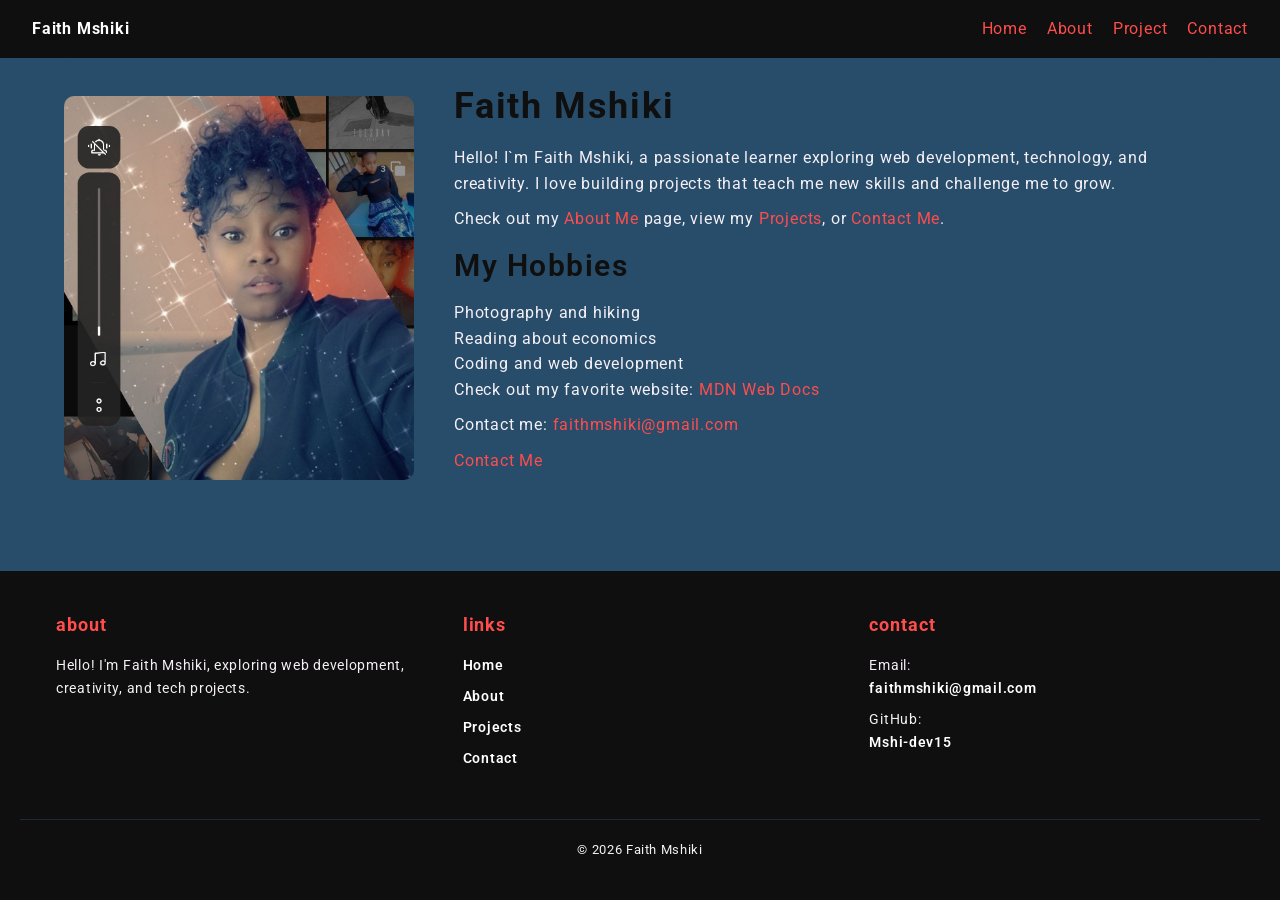
==== commit 20f83f1b: "Add all updated files" ====
--- a/index.html
+++ b/index.html
@@ -14,7 +14,7 @@
 <body>
 <header>
   <nav class="navbar">
-    <div class="logo"><strong>[Faith Mshiki]</strong></div>
+    <div class="logo"><strong>Faith Mshiki</strong></div>
     <i class="fa-solid fa-bars" id="menu-btn"></i>
     <div class="nav-link" id="nav-links">
     <a href="index.html">Home</a>
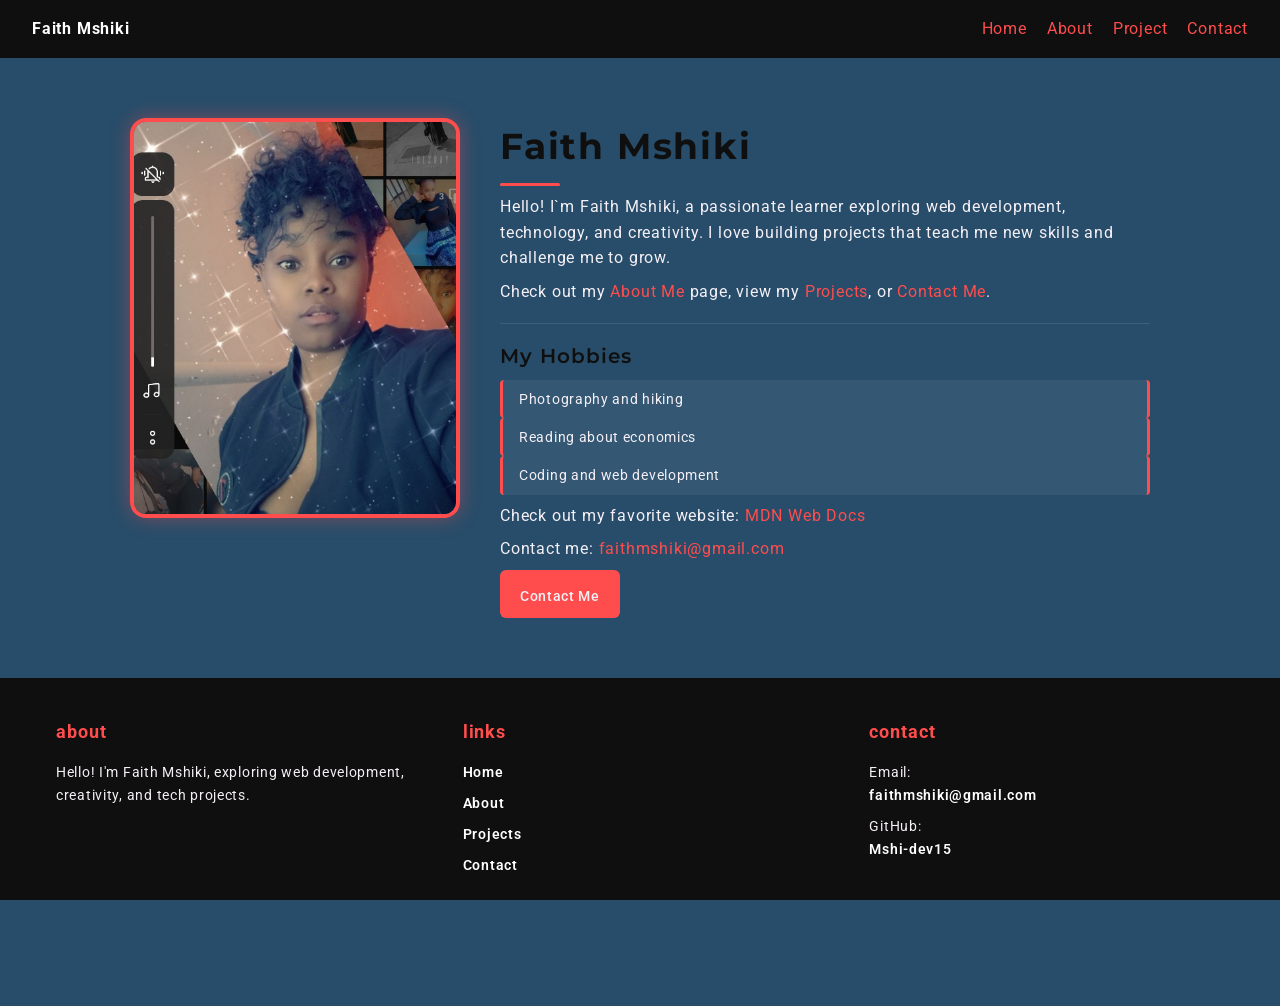
==== commit bf6a184a: "feat: Add all modified files" ====
--- a/index.html
+++ b/index.html
@@ -37,16 +37,16 @@
 
 
     <h2>My Hobbies</h2>
-    <ul>
-        <div>Photography and hiking</div>
-        <div>Reading about economics</div>
-        <div>Coding and web development</div>
+    <ul class="hobbies-list">
+        <li>Photography and hiking</li>
+        <li>Reading about economics</li>
+        <li>Coding and web development</li>
     </ul>
        <p>Check out my favorite website: <a href="https://developer.mozilla.org" target="_blank">MDN Web Docs</a></p>
 
        <p>Contact me: <a href="mailto:faithmshiki@gmail.com">faithmshiki@gmail.com</a></p>  
        
-       <p><a href="contact.html">Contact Me<menu></menu></a></p>
+       <p><a href="contact.html" class="btn card-btn">Contact Me</a></p>
        </div>
 
        </section>
--- a/style.css
+++ b/style.css
@@ -134,7 +134,8 @@
     justify-content: center;
     margin: 0 auto;
     max-width: 90%;
-    padding: 20px 0;
+    padding: 40px 20px;
+    gap: 30px;
     border-radius: 10px;
     background: var(--color-background);
     box-shadow: var(--color-primary-light);
@@ -142,45 +143,237 @@
 }
 
 #hero img {
-    max-width: 250px;
-    width: 100%;
-    height: auto;
-    border-radius: 10px;
-    margin: 15px 0 0 0;
+    /*max-width: 250px;*/
+    width: 280px;
+    height: 400px;
+    border-radius: 16px;
+    border: 4px solid var(--color-secondary);
+     box-shadow: 0 0 20px rgba(255, 77, 77, 0.4);
+     margin: 0 auto;
     object-fit: cover;
-    
-
-}
-
-#hero h1, #hero h2, #hero p, #hero a {
-    margin-bottom: 10px;
-}
-input, select, textarea{
-    display: block;
-    width: 60%;
-    max-width: 400px;
-    margin-bottom: 15px;
-    padding: 10px;
-    background-color: transparent;
-    border: 2px solid black;
-    color: inherit;
-    outline: none;
-    box-sizing: border-box;
-}
-label{
-    display: block;
-    margin-bottom: 5px;
-    font-weight: bold;
-}
+    animation: pulse-glow 3s ease-in-out infinite;
+    flex-shrink: 0;
+    align-self: flex-start;
+    margin-top: 40px;
+}
+@keyframes pulse-glow{
+  0%, 100%{
+    box-shadow: 0 0 25px greenyellow,
+                0 0 40px rgba(255, 77, 77, 0.8);
+  }
+  50%{
+    box-shadow: 0 0 40px rgba(255, 77, 77, 0.8),
+                0 0 40px greenyellow;
+  }
+}
+.hero-text {
+  display: flex;
+  flex-direction: column;
+  gap: 8px;
+  max-width: 650px;
+  text-align: center;
+  align-self: flex-start;
+  margin-top: 0;
+  
+}
+
+/* Name heading */
+.hero-text h1 {
+  font-size: var(--font-4xl);
+  font-family: var(--heading-font);
+  color: var(--color-primary);
+  margin-bottom: 0;
+  
+}
+
+/* Accent underline on name */
+.hero-text h1::after {
+  content: " ";
+  display: block;
+  width: 60px;
+  height: 3px;
+  background: var(--color-secondary);
+  margin: 8px auto 0;
+  border-radius: 2px;
+ 
+}
+
+/* Hobbies heading */
+.hero-text h2 {
+  font-size: var(--font-xl);
+  color: var(--color-primary);
+  margin-bottom: 0;
+  font-family: var(--heading-font);
+}
+
+/* Hobbies list */
+.hobbies-list {
+  list-style: none;
+  padding: 0;
+  display: flex;
+  flex-direction: column;
+  gap: none;
+}
+
+.hobbies-list li {
+  font-size: var(--font-sm);
+  color: var(--color-text);
+  padding: 8px 16px;
+  background: rgba(255, 255, 255, 0.06);
+  border-left: 3px solid var(--color-secondary);
+   border-right: 3px solid var(--color-secondary);
+  border-radius: 4px;
+  text-align: left;
+}
+
+/* Divider between intro and hobbies */
+.hero-text h2 {
+  margin-top: 10px;
+  padding-top: 16px;
+  border-top: 1px solid rgba(255, 255, 255, 0.1);
+}
+
 .form-container{
     max-width: 500px;
     margin-left: auto;
     margin-right: auto;
     padding: 20px;
 }
-.connect-section{
-    margin-top: 40px;
-    text-align: center;
+
+
+/* ── Contact Page ── */
+form {
+  width: 90%;
+  max-width: 600px;
+  margin: 40px auto;
+}
+
+fieldset {
+  border: 1px solid rgba(255, 255, 255, 0.2);
+  border-radius: 12px;
+  padding: 30px;
+  background: var(--color-primary-dark);
+}
+
+legend {
+  font-size: var(--font-lg);
+  font-weight: 600;
+  color: var(--color-secondary);
+  padding: 0 10px;
+}
+
+input,
+select,
+textarea {
+  display: block;
+  width: 100%;
+  max-width: 100%;
+  margin-bottom: 20px;
+  padding: 12px;
+  background: transparent;
+  border: 1px solid rgba(255, 255, 255, 0.3);
+  border-radius: 6px;
+  color: var(--color-text);
+  font-size: var(--font-sm);
+  font-family: var(--body-font);
+  outline: none;
+  box-sizing: border-box;
+}
+
+input:focus,
+select:focus,
+textarea:focus {
+  border-color: var(--color-secondary);
+}
+
+select option {
+  background: var(--color-primary);
+  color: var(--color-text);
+}
+
+textarea {
+  height: 140px;
+  resize: vertical;
+}
+
+label {
+  display: block;
+  margin-bottom: 6px;
+  font-weight: 500;
+  font-size: var(--font-sm);
+  color: var(--color-text);
+}
+
+/* checkbox row */
+fieldset label:last-of-type {
+  display: flex;
+  align-items: center;
+  gap: 8px;
+  font-weight: 400;
+  margin-bottom: 20px;
+}
+
+fieldset input[type="checkbox"] {
+  width: auto;
+  margin: 0;
+}
+
+/* Send button */
+form button[type="submit"] {
+  width: 100%;
+  padding: 12px;
+  background: var(--color-secondary);
+  color: var(--color-text);
+  border: none;
+  border-radius: 6px;
+  font-size: var(--font-base);
+  font-weight: 600;
+  cursor: pointer;
+  transition: background 0.3s ease, transform 0.2s ease;
+}
+
+form button[type="submit"]:hover {
+  background: var(--color-primary-light);
+  transform: translateY(-2px);
+}
+
+/* Connect section */
+.connect-section,
+body > h2 {
+  text-align: center;
+  margin: 30px auto 10px;
+  color: var(--color-secondary);
+}
+
+body > ul {
+  list-style: none;
+  display: flex;
+  justify-content: center;
+  gap: 24px;
+  margin: 10px auto 20px;
+  padding: 0;
+}
+
+body > ul li a {
+  color: var(--color-text);
+  font-weight: 500;
+  font-size: var(--font-sm);
+  border: 1px solid rgba(255,255,255,0.2);
+  padding: 6px 16px;
+  border-radius: 20px;
+  transition: all 0.3s ease;
+}
+
+body > ul li a:hover {
+  background: var(--color-secondary);
+  border-color: var(--color-secondary);
+}
+
+body > p {
+  text-align: center;
+  font-size: var(--font-sm);
+  color: var(--color-text);
+  margin-bottom: 40px;
 }
 
 /* ====== PROJECT CARDS ====== */
@@ -188,11 +381,64 @@
    /* display: grid;
     grid-template-columns: auto 1fr auto; /* mobile first */
     display: flex;
+    background: var(--color-primary);
     flex-direction: column;
+    border-radius: 12px;
+    overflow: hidden;
     gap: 15px;
+    border: 1px solid black;
     overflow: hidden;
+    display: flex;
+    flex-direction: column;
+    height: 100%;
+    min-height: 480px;
+    position: relative;
     box-shadow: var(--color-primary-light);
-    transition: transform 0.3s ease;
+    transition: transform 0.25s ease, box-shadow 0.25s ease;
+}
+
+section.project-card::before {
+  content: '';
+  position: absolute;
+  inset: -16px;
+  border-radius: 14px;
+  background: conic-gradient(
+    from var(--angle),
+    transparent 20%,
+    #ff4d4d 40%,
+    #ffffff 50%,
+    #ff4d4d 60%,
+    transparent 80%
+  );
+  z-index: 0;
+  animation: rotate 3s linear infinite;
+  opacity: 1; /* ← always visible */
+}
+
+section.project-card::after {
+  content: '';
+  position: absolute;
+  inset: 2px;
+  border-radius: 12px;
+  background: var(--color-primary);
+  z-index: 1;
+}
+
+section.project-card > * {
+  position: relative;
+  z-index: 2;
+}
+
+@property --angle {
+  syntax: '<angle>';
+  initial-value: 0deg;
+  inherits: false;
+}
+
+@keyframes rotate {
+  to {
+    --angle: 360deg;
+  }
 }
 
 section.project-card img {
@@ -200,19 +446,23 @@
     height: 200px;
     object-fit: cover;
     flex-shrink: 0;
-}
-
-section.project-card h2 {
+    display: block;
+}
+
+section.project-card h3 {
     font-size: var(--font-2xl);
     overflow: hidden;         /* hide excess text */
     text-overflow: ellipsis;
     display: block;
     max-height: 3em;
     line-height: 1.2em;
+    font-weight: 600;
+  margin-bottom: 8px;
     padding-left: 10px;  /* show “…” if too long */
 }
 
-section.project-card:hover { transform: translateY(-5px); }
+section.project-card:hover { transform: translateY(-5px); 
+                              box-shadow: 0 12px 32px rgba(0, 0, 0, 0.1);}
 
 section.project-card img {
     border-radius: 16px;
@@ -222,6 +472,38 @@
     flex-shrink: 0;
     transition: all 0.3s ease;
 }
+.card-content {
+  padding: 14px 16px 18px;
+  display: flex;
+  flex-direction: column;
+  flex: 1;
+}
+
+.card-content p {
+  font-size: var(--font-sm);
+  line-height: 1.7;
+  color: var(--color-text);
+  flex: 1;
+  margin-bottom: 0;
+}
+.card-btn {
+  display: inline-block;
+  padding: 10px 20px;
+  background:var(--color-secondary);
+  color: var(--color-text);
+  text-decoration: none;
+  border-radius: 6px;
+  font-size: 0.85rem;
+  font-weight: 500;
+  align-self: flex-start;
+  margin-top: auto;
+  padding-top: 16px;
+  transition: background 0.2s ease;
+}
+.card-btn:hover {
+  background: var(--color-primary-light);
+}
+
 .gallery-grid{
     display: flex;
     flex-direction: column;
@@ -259,10 +541,13 @@
 .card {
     display: grid;
     grid-template-columns: 1fr; /* mobile first */
-    gap: 20px;
-    padding: 15px;
-    max-width: 100%;
+    gap: 50px;
+    justify-content: space-around;
+    padding: 30px 16px;
+    /*max-width: 100%;*/
+    max-width: 1200px;
     margin: 0 auto;
+    align-items: stretch;
 }
 
 /* ====== FOOTER ====== */
@@ -377,6 +662,55 @@
     width: 100%;
     max-width: 100%;
 }
+/* ── Travelling light on interest images ── */
+.glow-card {
+  position: relative;
+  border-radius: 7px;
+}
+
+.glow-card::before {
+  content: '';
+  position: absolute;
+  inset: -2px;
+  border-radius: 13px;
+  background: conic-gradient(
+    from var(--angle),
+    transparent 20%,
+    #ff4d4d 40%,
+    #ffffff 50%,
+    #ff4d4d 60%,
+    transparent 80%
+  );
+  z-index: 0;
+  animation: rotate 3s linear infinite;
+  opacity: 1;
+}
+.glow-card img{
+transition: transform 0.3s ease;
+}
+.glow-card:hover img{
+    transform: scale(1.05);
+}
+
+.glow-card::after {
+  content: '';
+  position: absolute;
+  inset: 2px;
+  border-radius: 7px;
+  background: var(--color-background);
+  z-index: 1;
+}
+
+.glow-card img {
+  position: relative;
+  z-index: 2;
+  width: 100%;
+  height: 100%;
+  object-fit: cover;
+  border-radius: 5px;
+  display: block;
+}
+
 .intrest-gallery img {
     width: 100%;
     height: 200px;
@@ -439,7 +773,23 @@
         padding: 0;
     }
 
-    
+     .card {
+    grid-template-columns: repeat(2, 1fr);
+    gap: 24px;
+    padding: 40px 24px;
+  }
+
+  .project-card img {
+    height: 195px;
+  }
+
+  .card-content {
+    padding: 16px 20px 20px;
+  }
+
+  .card-content h3 {
+    font-size: var(--font-base);
+  }
 
 
      .navbar .fa-bars {
@@ -506,10 +856,51 @@
     .intrest-gallery .gallery-grid{
         grid-template-columns: 1fr;
     }
-    section.project-card { 
-        display: block; /* each card is just a block */
-    width: 100%;
-       }
+
+    .card {
+    grid-template-columns: repeat(3, 1fr);
+    gap: 28px;
+    padding: 50px 32px;
+  }
+
+  .project-card img {
+    height: 200px;
+  }
+
+  .card-content {
+    padding: 18px 22px 22px;
+  }
+
+  .card-content h3 {
+    font-size: var(--font-base);
+  }
+
+  .card-content p {
+    font-size: var(--font-sm);
+  }
+#hero {
+    flex-direction: row;
+    text-align: left;
+    align-items: flex-start;
+    padding: 60px 40px;
+    max-width: 1100px;
+  }
+
+  #hero img {
+    width: 280px;
+    height: 400px;
+    flex-shrink: 0;
+    margin: 0;
+  }
+
+  .hero-text {
+    text-align: left;
+  }
+
+  .hero-text h1::after {
+    margin: 8px 0 0; /* left align the underline */
+  }
+
     }   
 
 /* LARGE DESKTOP */
@@ -545,4 +936,31 @@
     .footer-column li {
         font-size: 1rem;
     }
+
+    .card {
+    grid-template-columns: repeat(3, 1fr);
+    gap: 36px;
+    padding: 60px 40px;
+  }
+
+  .project-card img {
+    height: 220px;
+  }
+
+  .card-content {
+    padding: 22px 26px 26px;
+  }
+
+  .card-content h3 {
+    font-size: var(--font-xl);
+  }
+
+  .card-content p {
+    font-size: var(--font-base);
+    margin-bottom: 0;
+  }
+  .card-btn {
+    padding: 11px 24px;
+    font-size: var(--font-sm);
+  }
 }
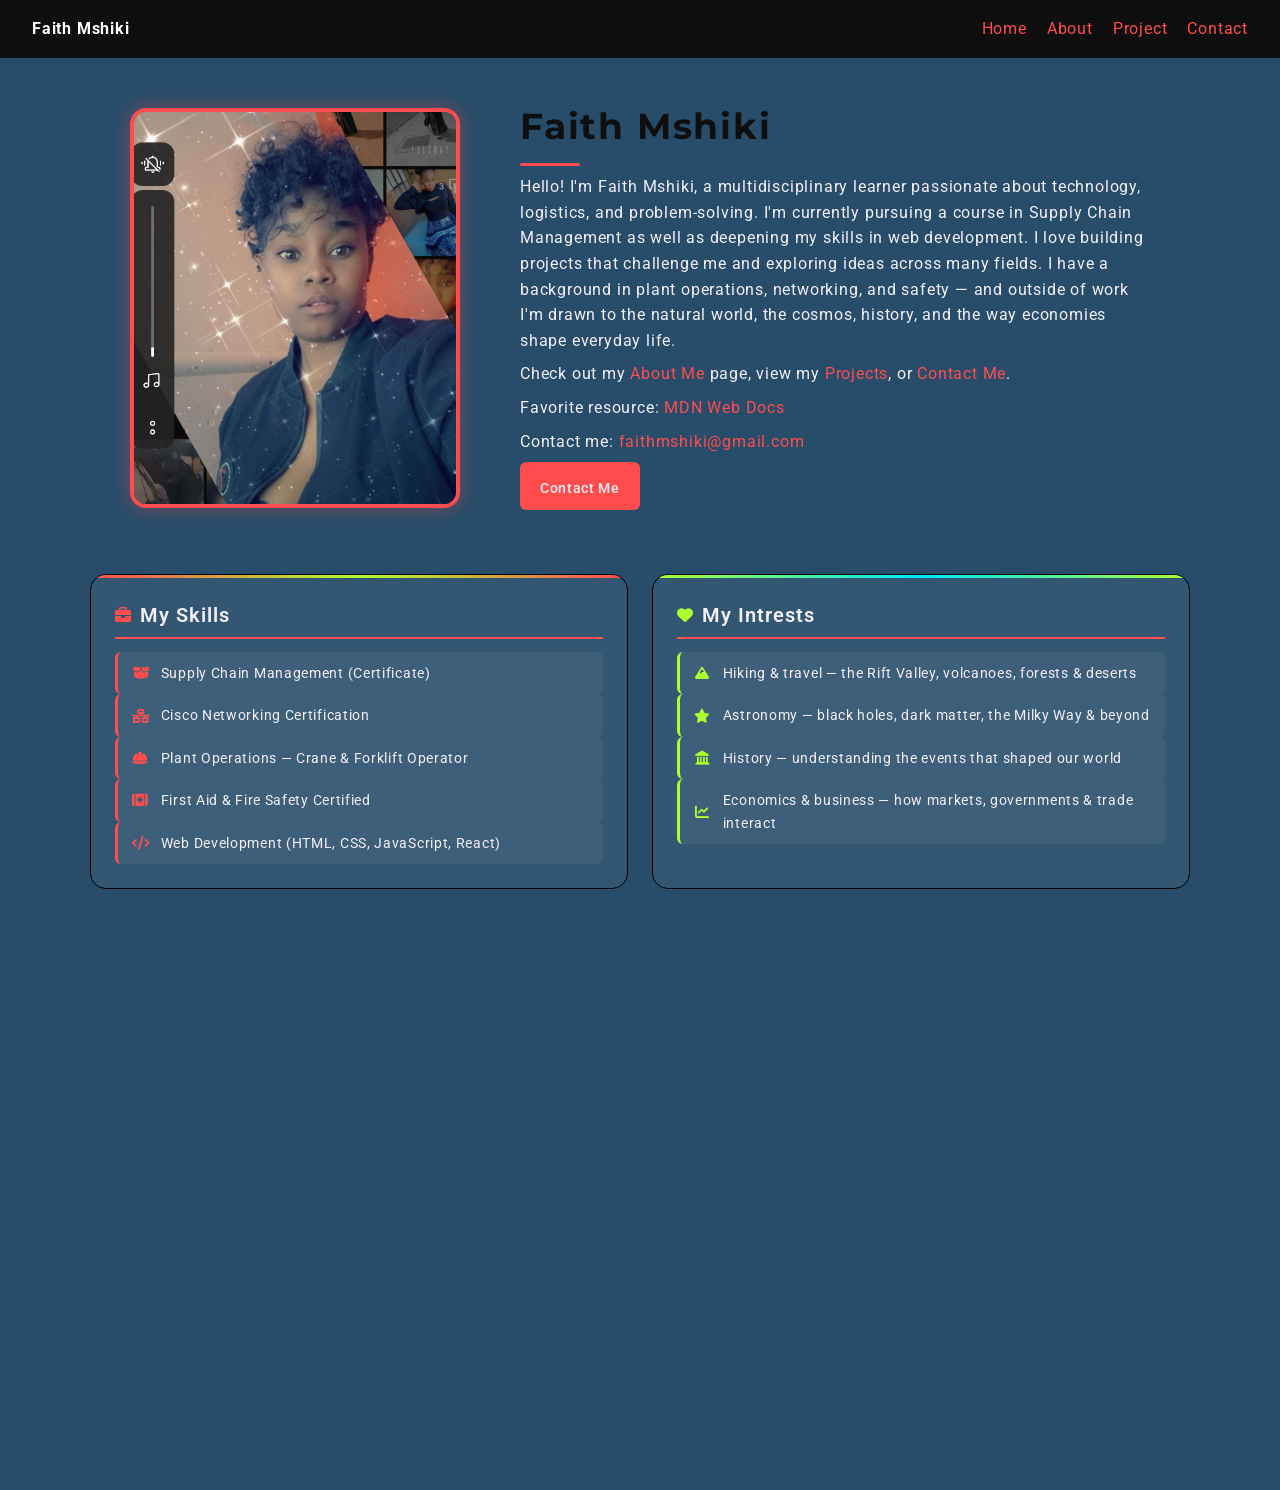
==== commit 7a282854: "feat: fix sidebar layout, certifications sizing, and skill text wrapping" ====
--- a/index.html
+++ b/index.html
@@ -3,62 +3,127 @@
 <head>
     <meta charset="UTF-8">
     <meta name="viewport" content="width=device-width, initial-scale=1.0">
-    <title>Faith Mshiki - About Me</title>
+    <title>Faith Mshiki - Portfolio</title>
     <link rel="preconnect" href="https://fonts.googleapis.com">
-<link rel="preconnect" href="https://fonts.gstatic.com" crossorigin>
-<link href="https://fonts.googleapis.com/css2?family=Iosevka+Charon:ital,wght@0,300;0,400;0,500;0,700;1,300;1,400;1,500;1,700&family=Plus+Jakarta+Sans:ital,wght@0,200..800;1,200..800&display=swap" rel="stylesheet">
-<link href="https://fonts.googleapis.com/css2?family=Montserrat:wght@300;400;500;700&family=Roboto:wght@300;400;500;700&display=swap" rel="stylesheet">
+    <link rel="preconnect" href="https://fonts.gstatic.com" crossorigin>
+    <link href="https://fonts.googleapis.com/css2?family=Iosevka+Charon:ital,wght@0,300;0,400;0,500;0,700;1,300;1,400;1,500;1,700&family=Plus+Jakarta+Sans:ital,wght@0,200..800;1,200..800&display=swap" rel="stylesheet">
+    <link href="https://fonts.googleapis.com/css2?family=Montserrat:wght@300;400;500;700&family=Roboto:wght@300;400;500;700&display=swap" rel="stylesheet">
     <link rel="stylesheet" href="https://cdnjs.cloudflare.com/ajax/libs/font-awesome/6.0.0/css/all.min.css">
-<link rel="stylesheet" href="style.css">
+    <link rel="stylesheet" href="style.css">
 </head>
 <body>
+
 <header>
   <nav class="navbar">
     <div class="logo"><strong>Faith Mshiki</strong></div>
     <i class="fa-solid fa-bars" id="menu-btn"></i>
     <div class="nav-link" id="nav-links">
-    <a href="index.html">Home</a>
-    <a href="about.html">About</a>
-    <a href="projects.html">Project</a>
-    <a href="contact.html">Contact</a>
+      <a href="index.html">Home</a>
+      <a href="about.html">About</a>
+      <a href="projects.html">Project</a>
+      <a href="contact.html">Contact</a>
     </div>
   </nav>
 </header>
+
 <main>
-<section id="hero">
-  <img src="images/1000102180.jpg" alt="Mshiki Image">
-  <div class="hero-text">
-  <h1>Faith Mshiki</h1>
-  <p>Hello! I`m Faith Mshiki, a passionate learner exploring web development, technology, and creativity. I love building projects that teach me new skills and challenge me to grow.</p>
-  
- 
 
-  <p>Check out my <a href="about.html">About Me</a> page, view my <a href="projects.html">Projects</a>, or <a href="contact.html">Contact Me</a>.</p>
+  <!-- HERO: photo left, intro text right -->
+  <section id="hero">
+    <img src="images/1000102180.jpg" alt="Faith Mshiki">
+    <div class="hero-text">
+      <h1>Faith Mshiki</h1>
+      <p>
+        Hello! I'm Faith Mshiki, a multidisciplinary learner passionate about technology,
+        logistics, and problem-solving. I'm currently pursuing a course in Supply Chain Management
+        as well as deepening my skills in web development. I love building
+        projects that challenge me and exploring ideas across many fields. I have a background
+        in plant operations, networking, and safety — and outside of work I'm drawn to the
+        natural world, the cosmos, history, and the way economies shape everyday life.
+      </p>
+      <p>Check out my <a href="about.html">About Me</a> page, view my <a href="projects.html">Projects</a>, or <a href="contact.html">Contact Me</a>.</p>
+      <p>Favorite resource: <a href="https://developer.mozilla.org" target="_blank">MDN Web Docs</a></p>
+      <p>Contact me: <a href="mailto:faithmshiki@gmail.com">faithmshiki@gmail.com</a></p>
+      <p><a href="contact.html" class="btn card-btn">Contact Me</a></p>
+    </div>
+  </section>
 
+  <!-- TWO COLUMNS: What I Bring + My Passions -->
+  <div class="hero-lists-row">
 
-    <h2>My Hobbies</h2>
-    <ul class="hobbies-list">
-        <li>Photography and hiking</li>
-        <li>Reading about economics</li>
-        <li>Coding and web development</li>
+    <div class="hero-list-col glass-col">
+      <h2><i class="fa-solid fa-briefcase col-icon"></i> My Skills</h2>
+      <ul class="hobbies-list">
+        <li><i class="fa-solid fa-box-open"></i> Supply Chain Management (Certificate)</li>
+        <li><i class="fa-solid fa-network-wired"></i> Cisco Networking Certification</li>
+        <li><i class="fa-solid fa-hard-hat"></i> Plant Operations — Crane &amp; Forklift Operator</li>
+        <li><i class="fa-solid fa-kit-medical"></i> First Aid &amp; Fire Safety Certified</li>
+        <li><i class="fa-solid fa-code"></i> Web Development (HTML, CSS, JavaScript, React)</li>
+      </ul>
+    </div>
+
+    <div class="hero-list-col glass-col passion-col">
+      <h2><i class="fa-solid fa-heart col-icon"></i> My Intrests</h2>
+      <ul class="hobbies-list">
+        <li><i class="fa-solid fa-mountain"></i> Hiking &amp; travel — the Rift Valley, volcanoes, forests &amp; deserts</li>
+        <li><i class="fa-solid fa-star"></i> Astronomy — black holes, dark matter, the Milky Way &amp; beyond</li>
+        <li><i class="fa-solid fa-landmark"></i> History — understanding the events that shaped our world</li>
+        <li><i class="fa-solid fa-chart-line"></i> Economics &amp; business — how markets, governments &amp; trade interact</li>
+      </ul>
+    </div>
+
+  </div>
+
+  <!-- CERTIFICATIONS: big centered cards -->
+  <div class="cert-list-section">
+    <h2 class="cert-heading"><i class="fa-solid fa-certificate"></i> Certifications &amp; Training</h2>
+    <ul class="cert-list">
+      <li>
+        <div class="cert-icon"><i class="fa-solid fa-truck-ramp-box"></i></div>
+        <div class="cert-info">
+          <span class="cert-title">Supply Chain Management</span>
+          <span class="cert-sub">Certificate</span>
+        </div>
+      </li>
+      <li>
+        <div class="cert-icon"><i class="fa-solid fa-network-wired"></i></div>
+        <div class="cert-info">
+          <span class="cert-title">Cisco Networking</span>
+          <span class="cert-sub">Certification</span>
+        </div>
+      </li>
+      <li>
+        <div class="cert-icon"><i class="fa-solid fa-hard-hat"></i></div>
+        <div class="cert-info">
+          <span class="cert-title">Crane &amp; Forklift Operator</span>
+          <span class="cert-sub">Plant Operations</span>
+        </div>
+      </li>
+      <li>
+        <div class="cert-icon"><i class="fa-solid fa-fire-extinguisher"></i></div>
+        <div class="cert-info">
+          <span class="cert-title">First Aid &amp; Fire Safety</span>
+          <span class="cert-sub">Certified</span>
+        </div>
+      </li>
+      <li>
+        <div class="cert-icon"><i class="fa-solid fa-code"></i></div>
+        <div class="cert-info">
+          <span class="cert-title">Web Development</span>
+          <span class="cert-sub">IYF Weekend Academy</span>
+        </div>
+      </li>
     </ul>
-       <p>Check out my favorite website: <a href="https://developer.mozilla.org" target="_blank">MDN Web Docs</a></p>
+  </div>
 
-       <p>Contact me: <a href="mailto:faithmshiki@gmail.com">faithmshiki@gmail.com</a></p>  
-       
-       <p><a href="contact.html" class="btn card-btn">Contact Me</a></p>
-       </div>
-
-       </section>
-  </main>
+</main>
 
 <footer class="site-footer">
   <div class="footer-row">
     <div class="footer-column">
       <h3>About</h3>
-      <p>Hello! I'm Faith Mshiki, exploring web development, creativity, and tech projects.</p>
+      <p>Faith Mshiki — Supply Chain professional, certified operator, and web developer in the making.</p>
     </div>
-
     <div class="footer-column links">
       <h3>Links</h3>
       <ul>
@@ -68,19 +133,17 @@
         <li><a href="contact.html">Contact</a></li>
       </ul>
     </div>
-
     <div class="footer-column contact">
       <h3>Contact</h3>
       <p>Email: <a href="mailto:faithmshiki@gmail.com">faithmshiki@gmail.com</a></p>
       <p>GitHub: <a href="https://github.com/Mshi-dev15" target="_blank">Mshi-dev15</a></p>
     </div>
   </div>
-
   <div class="footer-bottom">
     <p>© 2026 Faith Mshiki</p>
   </div>
 </footer>
+
 <script src="main.js"></script>
-
 </body>
 </html>
--- a/style.css
+++ b/style.css
@@ -128,14 +128,14 @@
 #hero {
     display: flex;
     width: 100%;
-    max-width: 100%;
+    max-width: 90%;
     flex-direction: column; /* mobile first */
     align-items: center;
     justify-content: center;
     margin: 0 auto;
     max-width: 90%;
-    padding: 40px 20px;
-    gap: 30px;
+    padding: 20px 20px;
+    gap: 60px;
     border-radius: 10px;
     background: var(--color-background);
     box-shadow: var(--color-primary-light);
@@ -144,7 +144,7 @@
 
 #hero img {
     /*max-width: 250px;*/
-    width: 280px;
+    width: 330px;
     height: 400px;
     border-radius: 16px;
     border: 4px solid var(--color-secondary);
@@ -206,8 +206,82 @@
   font-family: var(--heading-font);
 }
 
+/* ====== HERO LISTS ROW ====== */
+.hero-lists-row {
+    display: flex;
+    flex-direction: row;
+    align-items: stretch;
+    gap: 1.5rem;
+    width: 90%;
+    max-width: 1100px;
+    margin: 2rem auto 0 auto;
+}
+ 
+.hero-list-col {
+    flex: 1;
+}
+ 
+/* ── Glassmorphism card wrapper ── */
+.glass-col {
+    background: rgba(255, 255, 255, 0.06);
+    backdrop-filter: blur(12px);
+    -webkit-backdrop-filter: blur(12px);
+    border: 1px solid black;
+    border-radius: 16px;
+    padding: 1.5rem;
+    position: relative;
+    overflow: hidden;
+    height: 100%;
+    flex-direction: column;
+    transition: transform 0.3s ease, box-shadow 0.3s ease;
+}
+ 
+/* Subtle top gradient stripe */
+.glass-col::before {
+    content: '';
+    position: absolute;
+    top: 0;
+    left: 0;
+    right: 0;
+    height: 3px;
+    background: linear-gradient(90deg, var(--color-secondary), greenyellow, var(--color-secondary));
+    border-radius: 16px 16px 0 0;
+}
+ 
+.glass-col:hover {
+    transform: translateY(-4px);
+    box-shadow: 0 16px 40px rgba(0, 0, 0, 0.3), 0 0 20px rgba(255, 77, 77, 0.15);
+}
+ 
+/* Passions column gets a teal/green top stripe */
+.passion-col::before {
+    background: linear-gradient(90deg, greenyellow, #00e5ff, greenyellow);
+}
+ 
+.hero-list-col h2 {
+    font-size: var(--font-xl);
+    color: var(--color-text);
+    margin-bottom: 1rem;
+    padding-bottom: 0.5rem;
+    border-bottom: 1px solid rgba(255, 255, 255, 0.15);
+    display: flex;
+    align-items: center;
+    gap: 0.5rem;
+}
+ 
+.col-icon {
+    color: var(--color-secondary);
+    font-size: 1rem;
+}
+ 
+.passion-col h2 .col-icon {
+    color: greenyellow;
+}
+ 
+
 /* Hobbies list */
 .hobbies-list {
+  flex: 1;
   list-style: none;
   padding: 0;
   display: flex;
@@ -217,14 +291,209 @@
 
 .hobbies-list li {
   font-size: var(--font-sm);
-  color: var(--color-text);
-  padding: 8px 16px;
-  background: rgba(255, 255, 255, 0.06);
-  border-left: 3px solid var(--color-secondary);
-   border-right: 3px solid var(--color-secondary);
-  border-radius: 4px;
-  text-align: left;
-}
+    color: var(--color-text);
+    padding: 10px 14px;
+    background: rgba(255, 255, 255, 0.05);
+    border-left: 3px solid var(--color-secondary);
+    border-radius: 6px;
+    text-align: left;
+    display: flex;
+    align-items: center;
+    gap: 0.7rem;
+    transition: background 0.25s ease, border-color 0.25s ease, transform 0.2s ease, box-shadow 0.25s ease;
+    cursor: default;
+}
+.hobbies-list li:hover {
+    background: rgba(255, 77, 77, 0.12);
+    border-color: greenyellow;
+    transform: translateX(4px);
+    box-shadow: 0 0 12px rgba(255, 77, 77, 0.2);
+}
+ 
+.hobbies-list li i {
+    color: var(--color-secondary);
+    width: 1.1rem;
+    text-align: center;
+    flex-shrink: 0;
+    transition: color 0.25s ease, text-shadow 0.25s ease;
+}
+ 
+.hobbies-list li:hover i {
+    color: greenyellow;
+    text-shadow: 0 0 8px greenyellow;
+}
+ 
+/* Passion column list — icons start green, hover goes coral */
+.passion-col .hobbies-list li {
+    border-left-color: greenyellow;
+}
+ 
+.passion-col .hobbies-list li i {
+    color: greenyellow;
+}
+ 
+.passion-col .hobbies-list li:hover {
+    background: rgba(173, 255, 47, 0.1);
+    border-color: var(--color-secondary);
+    box-shadow: 0 0 12px rgba(173, 255, 47, 0.2);
+}
+ 
+.passion-col .hobbies-list li:hover i {
+    color: var(--color-secondary);
+    text-shadow: 0 0 8px rgba(255, 77, 77, 0.8);
+}
+ 
+@media (min-width: 768px) {
+    .hero-lists-row {
+        flex-direction: row;
+        align-items: flex-start;
+    }
+}
+
+/* ====== CERTIFICATIONS ====== */
+.cert-list-section {
+    width: 90%;
+    max-width: 1100px;
+    margin: 1.5rem auto 2rem auto;
+    text-align: center;
+}
+
+.cert-heading {
+    font-size: var(--font-2xl);
+    color: var(--color-text);
+    margin-bottom: 1.5rem;
+    padding-bottom: 0.5rem;
+    border-bottom: 2px solid var(--color-secondary);
+    display: inline-flex;
+    align-items: center;
+    gap: 0.6rem;
+}
+
+.cert-heading i {
+    color: greenyellow;
+}
+
+/* Grid of big cards */
+.cert-list {
+    list-style: none;
+    padding: 0;
+    display: grid;
+    grid-template-columns: 1fr;
+    gap: 1rem;
+    justify-items: center;
+}
+
+.cert-list li {
+    display: flex;
+    flex-direction: column;
+    align-items: center;
+    justify-content: center;
+    gap: 0.5rem;
+    width: 100%;
+    max-width: 280px;
+    min-height: 100px;
+    padding: 1rem 0.8rem;
+
+    /* Glassmorphism */
+    background: black;
+    backdrop-filter: blur(10px);
+    -webkit-backdrop-filter: blur(10px);
+    border: 1px solid rgba(255, 255, 255, 0.15);
+    border-top: 3px solid var(--color-secondary);
+    border-radius: 14px;
+
+    cursor: pointer;
+    transition: transform 0.3s ease, box-shadow 0.3s ease, background 0.3s ease, border-color 0.3s ease;
+}
+
+.cert-list li:hover {
+    transform: translateY(-6px);
+    background: rgba(255, 77, 77, 0.1);
+    border-top-color: greenyellow;
+    box-shadow: 0 12px 32px rgba(0, 0, 0, 0.3), 0 0 20px rgba(255, 77, 77, 0.25);
+}
+
+.cert-icon {
+    width: 45px;
+    height: 45px;
+    border-radius: 50%;
+    background: rgba(255, 77, 77, 0.15);
+    border: 2px solid var(--color-secondary);
+    display: flex;
+    align-items: center;
+    justify-content: center;
+    transition: background 0.3s ease, border-color 0.3s ease, box-shadow 0.3s ease;
+}
+
+.cert-list li:hover .cert-icon {
+    background: rgba(173, 255, 47, 0.15);
+    border-color: greenyellow;
+    box-shadow: 0 0 16px rgba(173, 255, 47, 0.4);
+}
+
+.cert-icon i {
+    color: greenyellow;
+    font-size: 1.2rem;
+    transition: color 0.3s ease, text-shadow 0.3s ease;
+}
+
+.cert-list li:hover .cert-icon i {
+    color: greenyellow;
+    text-shadow: 0 0 10px greenyellow;
+}
+
+.cert-info {
+    display: flex;
+    flex-direction: column;
+    align-items: center;
+    gap: 0.15rem;
+    text-align: center;
+}
+
+.cert-title {
+    font-size: var(--font-sm);
+    font-weight: 600;
+    color: var(--color-text);
+    font-family: var(--heading-font);
+    line-height: 1.2;
+}
+
+.cert-sub {
+    font-size: var(--font-xs);
+    color: var(--color-secondary);
+    letter-spacing: 0.08em;
+    text-transform: uppercase;
+}
+
+/* 2 columns on tablet */
+@media (min-width: 480px) {
+    .cert-list {
+        grid-template-columns: repeat(2, 1fr);
+        gap: 1.2rem;
+    }
+    
+    
+}
+
+/* 3 columns on desktop */
+@media (min-width: 768px) {
+    .cert-list {
+        grid-template-columns: repeat(5, 1fr);
+        gap: 1rem;
+    }
+}
+
+/* 5 columns on large desktop (all in one row) */
+@media (min-width: 1100px) {
+    .cert-list {
+        grid-template-columns: repeat(5, 1fr);
+        gap: 1rem;
+    }
+}
+
+
+ 
+
 
 /* Divider between intro and hobbies */
 .hero-text h2 {
@@ -401,13 +670,13 @@
   content: '';
   position: absolute;
   inset: -16px;
-  border-radius: 14px;
+  border-radius: 16px;
   background: conic-gradient(
     from var(--angle),
     transparent 20%,
     #ff4d4d 40%,
-    #ffffff 50%,
-    #ff4d4d 60%,
+    greenyellow 50%,
+    #ffffff 60%,
     transparent 80%
   );
   z-index: 0;
@@ -517,17 +786,29 @@
 }
 
 .intrest-gallery{
+  align-self: flex-start!important;
     grid-area: gallery;
     display: grid;
     grid-template-columns: 1fr;
     width: 100%;
-    padding: 0px ;
+    padding-top: 0!important ;
     text-align: center;
     gap: 10px;
-    margin: 0;
+    margin-top: 0!important;
     
 }
-
+.intrest-gallery.glow-card:first-child{
+  margin-top: 0!important;
+}
+.interest-gallery .gallery-grid{
+   margin-top: 0!important;
+   gap:10px;
+}
+.interest-galleryh2{
+   margin-top: 0!important;
+    padding-top: 0!important;
+    margin-bottom: 15px;
+}
 .gallery-grid img{
     width: 100%;
     height: 180px;
@@ -672,13 +953,13 @@
   content: '';
   position: absolute;
   inset: -2px;
-  border-radius: 13px;
+  border-radius: 10px;
   background: conic-gradient(
     from var(--angle),
     transparent 20%,
-    #ff4d4d 40%,
-    #ffffff 50%,
-    #ff4d4d 60%,
+    greenyellow 40%,
+    #ff4d4d 50%,
+     greenyellow 60%,
     transparent 80%
   );
   z-index: 0;
@@ -822,22 +1103,6 @@
     flex: 1 0 auto;
     }
     
-   #hero{
-    display: flex;
-    flex-direction: row;
-    justify-content: space-between;
-    align-items: center;
-    text-align: left;
-    gap: 40px;
-   }
-   #hero img{
-    flex: 1;
-    max-width: 350px;
-    width: 100%;
-   }
-   #hero-text{
-    flex: 1;
-   }
 .navbar .fa-bars {
         display: none;}
 
@@ -882,15 +1147,19 @@
     flex-direction: row;
     text-align: left;
     align-items: flex-start;
-    padding: 60px 40px;
+    padding: 40px 40px;
     max-width: 1100px;
+    margin-top: 0;
   }
 
   #hero img {
-    width: 280px;
+    width: 330px;
     height: 400px;
+    max-width: none;
     flex-shrink: 0;
     margin: 0;
+    align-self: flex-start;
+    margin-top: 10px;
   }
 
   .hero-text {
@@ -963,4 +1232,498 @@
     padding: 11px 24px;
     font-size: var(--font-sm);
   }
+}
+
+
+
+/* ====== INDEX — HERO LISTS ROW ====== */
+.hero-lists-row {
+  display: flex;
+  flex-direction: column;
+  gap: 1.5rem;
+  width: 90%;
+  max-width: 1100px;
+  margin: 1.5rem auto 0 auto;
+}
+
+.hero-list-col {
+  flex: 1;
+}
+
+.hero-list-col h2 {
+  font-size: var(--font-xl);
+  color: var(--color-text);
+  margin-bottom: 0.8rem;
+  border-bottom: 2px solid var(--color-secondary);
+  padding-bottom: 0.4rem;
+}
+
+@media (min-width: 768px) {
+  .hero-lists-row {
+    flex-direction: row;
+    align-items: flex-start;
+  }
+}
+
+
+
+/* ========================================
+   ABOUT PAGE - EDUCATION & STORY SECTIONS
+   ======================================== */
+
+/* Education Cards - Responsive Grid */
+.edu-grid {
+  display: flex!important;
+  flex-direction: column!important;
+  grid-template-columns: unset!important;;
+  gap: 1.2rem;
+  margin-top: 1rem;
+}
+
+.edu-card {
+  width: 100%;
+  max-width: 650px ;
+  display: flex;
+  align-items: flex-start;
+  gap: 1rem;
+  background: rgba(255, 255, 255, 0.06);
+  border: 1px solid rgba(255, 255, 255, 0.12);
+  border-radius: 10px;
+  padding: 1rem 1.2rem;
+  transition: transform 0.2s ease, box-shadow 0.2s ease;
+}
+
+.edu-card:hover {
+  transform: translateY(-2px);
+  box-shadow: 0 4px 12px rgba(232, 131, 58, 0.15);
+}
+
+.edu-icon {
+  font-size: 1.4rem;
+  color: #e8833a; /* Consider using var(--color-secondary) for consistency */
+  padding-top: 0.1rem;
+  min-width: 2rem;
+  text-align: center;
+}
+
+.edu-card h3 {
+  margin: 0 0 0.3rem 0;
+  font-size: 1rem;
+  font-weight: 600;
+  color: var(--color-text); /* Ensure text is visible */
+}
+
+.edu-card p {
+  margin: 0;
+  font-size: 0.9rem;
+  opacity: 0.85;
+  line-height: 1.5;
+}
+
+/* Story Blocks */
+.about-story {
+  margin-top: 2rem;
+  text-align: left; /* Override global center text for this section */
+}
+
+.story-block {
+  display: flex;
+  align-items: flex-start;
+  gap: 1rem;
+  margin-bottom: 1.5rem;
+  padding-bottom: 1.5rem;
+  border-bottom: 1px solid rgba(255, 255, 255, 0.08);
+}
+
+.story-block:last-child {
+  border-bottom: none;
+  margin-bottom: 0;
+  padding-bottom: 0;
+}
+
+.story-icon {
+  font-size: 1.5rem;
+  color: #e8833a;
+  min-width: 2rem;
+  text-align: center;
+  padding-top: 0.15rem;
+}
+
+.story-block h3 {
+  margin: 0 0 0.4rem 0;
+  font-size: 1rem;
+  font-weight: 600;
+  color: var(--color-text);
+}
+
+.story-block p {
+  margin: 0;
+  font-size: 0.92rem;
+  line-height: 1.65;
+  opacity: 0.9;
+}
+
+/* About Lists (Sidebar Skills) */
+.about-list {
+  list-style: none;
+  padding: 0;
+  margin: 0.5rem 0 0 0;
+}
+
+.about-list li {
+  display: flex;
+  align-items: center;
+  gap: 0.6rem;
+  padding: 0.35rem 0;
+  font-size: 0.92rem;
+}
+
+.about-list i {
+  color: #e8833a;
+  width: 1.2rem;
+  text-align: center;
+}
+
+/* Responsive Enhancements for About Page */
+@media (min-width: 768px) {
+  .edu-grid {
+    display: flex!important;
+    flex-direction: column!important;
+  }
+}
+
+@media (min-width: 1024px) {
+  .edu-grid {
+    display: flex!important;
+    flex-direction: column!important;
+  }
+  
+  .interest-gallery .gallery-grid {
+    grid-template-columns: repeat(3, 1fr);
+  }
+}
+
+/* Accessibility Focus States */
+.edu-card:focus-within,
+.story-block:focus-within,
+.glow-card:focus-within {
+  outline: 2px solid var(--color-secondary);
+  outline-offset: 2px;
+}
+
+/* ==========================================
+   SIDEBAR: Vertical Column + Boxed Sections
+   ========================================== */
+.sidebar {
+    display: flex !important;
+    flex-direction: column !important;
+    gap: 1.2rem;
+    width: 100%;
+    padding: 1rem 0;
+    align-items: stretch;
+}
+
+/* ── Box style for EVERY section in the sidebar ── */
+.sidebar > section {
+    background: rgba(255, 255, 255, 0.06);
+    backdrop-filter: blur(10px);
+    border: 1px solid rgba(255, 255, 255, 0.12);
+    border-radius: 12px;
+    padding: 1.2rem;
+    width: 100%;
+    box-sizing: border-box;
+    transition: transform 0.2s ease, box-shadow 0.2s ease, border-color 0.2s ease;
+}
+
+.sidebar > section:hover {
+    transform: translateY(-3px);
+    box-shadow: 0 10px 28px rgba(0, 0, 0, 0.3);
+    border-color: rgba(255, 77, 77, 0.25);
+}
+
+/* ── Section Headings ── */
+.sidebar h2 {
+    font-size: var(--font-lg);
+    color: var(--color-text);
+    margin: 0 0 0.8rem 0;
+    padding-bottom: 0.4rem;
+    border-bottom: 2px solid rgba(255, 77, 77, 0.3);
+    display: flex;
+    align-items: center;
+    gap: 0.5rem;
+}
+
+.sidebar > section:last-of-type h2 {
+    border-bottom-color: rgba(173, 255, 47, 0.3); /* Green accent for Passions/Images */
+}
+
+
+/* ====== FIX GAP BETWEEN EDUCATION AND STORY ====== */
+
+/* 1. Force Main Content to stack tightly at the top */
+.main-content {
+    display: flex !important;
+    flex-direction: column !important;
+    justify-content: flex-start !important; /* Keeps items at the top */
+    align-items: stretch !important;
+    gap: 2rem; /* Adjust this value to control the space between sections */
+    height: auto !important; /* Prevents stretching to fill screen */
+}
+
+/* 2. Remove height/margin from the wrapper */
+.hero-image {
+    min-height: 0 !important;
+    height: auto !important;
+    margin-bottom: 0 !important;
+    padding-bottom: 0 !important;
+}
+
+/* 3. Ensure Education Grid doesn't push down */
+.edu-grid {
+    margin-bottom: 0 !important;
+    padding-bottom: 0 !important;
+}
+
+/* 4. Remove the margin-top from the Story section */
+.about-story {
+    margin-top: 0 !important; /* Removes the inline style="margin-top: 2rem" */
+    padding-top: 0 !important;
+}
+
+
+/* ==========================================
+   SIDEBAR SKILLS: Compact Box Style
+   ========================================== */
+
+/* 1. The Box Container */
+.sidebar .skills {
+    background: #1a2f3a; /* Deep cute black */
+    border: 1px solid rgba(255, 77, 77, 0.3); /* Subtle red border */
+    border-radius: 12px;
+    padding: 1rem;
+    box-shadow: 0 4px 10px rgba(0, 0, 0, 0.4);
+    transition: transform 0.2s ease, box-shadow 0.2s ease;
+    width: 100%; /* Full width of sidebar */
+    box-sizing: border-box;
+}
+
+/* Hover Effect */
+.sidebar .skills:hover {
+    transform: translateY(-3px);
+    box-shadow: 0 8px 20px rgba(255, 77, 77, 0.15);
+    border-color: rgba(255, 77, 77, 0.5);
+}
+
+/* 2. The Heading */
+.sidebar .skills h2 {
+    font-size: 0.95rem; /* Smaller heading */
+    margin: 0 0 0.8rem 0;
+    padding-bottom: 0.4rem;
+    border-bottom: 1px solid rgba(255, 255, 255, 0.1);
+    display: flex;
+    align-items: center;
+    gap: 0.4rem;
+}
+
+/* 3. The List Items (Skills) */
+.sidebar .about-list {
+    margin: 0;
+    padding: 0;
+}
+
+.sidebar .about-list li {
+    font-size: 0.75rem; /* Shrunk text to fit */
+    color: #dcdcdc; /* Light grey text for contrast */
+    padding: 6px 8px;
+    margin-bottom: 6px;
+    background: rgba(255, 255, 255, 0.04); /* Subtle inner highlight */
+    border-left: 2px solid var(--color-secondary); /* Red accent line */
+    border-radius: 4px;
+    display: flex;
+    align-items: center;
+    gap: 0.5rem;
+    line-height: 1.3;
+    transition: all 0.2s ease;
+}
+
+/* Hover on individual skill */
+.sidebar .about-list li:hover {
+    background: rgba(255, 77, 77, 0.1);
+    transform: translateX(2px);
+    border-left-color: greenyellow; /* Turns green on hover */
+}
+
+.sidebar .about-list li i {
+    font-size: 0.85rem;
+    color: var(--color-secondary);
+    width: 14px;
+    text-align: center;
+    flex-shrink: 0;
+}
+
+/* 4. Special Style for the last box (Passions) */
+.sidebar .skills:last-child {
+    border-color: rgba(173, 255, 47, 0.2); /* Green border for passions */
+}
+
+.sidebar .skills:last-child h2 {
+    border-bottom-color: rgba(173, 255, 47, 0.2);
+}
+
+.sidebar .skills:last-child .about-list li {
+    border-left-color: greenyellow;
+}
+
+.sidebar .skills:last-child .about-list li i {
+    color: greenyellow;
+}
+
+.sidebar .skills:last-child .about-list li:hover {
+    background: rgba(173, 255, 47, 0.1);
+}
+
+
+
+.intrest-gallery {
+    outline: 2px solid red; /* Visual border to see the box */
+    background: rgba(255, 0, 0, 0.1); /* Slight red tint */
+}
+
+/* ====== FORCE ALL GRID COLUMNS TO TOP ====== */
+
+/* 1. Fix the Parent Grid Alignment */
+.magazine-grid {
+    align-items: start !important; /* Forces all columns to start at the top */
+    align-content: start !important;
+}
+
+/* 2. Ensure Gallery doesn't center itself */
+.intrest-gallery {
+    align-self: start !important;
+    margin-top: 0 !important;
+    padding-top: 0 !important;
+    position: static !important; /* Remove relative positioning if it's causing offset */
+    top: 0 !important;
+}
+
+/* 3. Remove any hidden margins on the Title */
+.intrest-gallery h2 {
+    margin-top: 0 !important;
+    padding-top: 0 !important;
+}
+
+/* ====== SIDEBAR: 3 BOXES IN 1 ROW ====== */
+
+.sidebar {
+    display: flex !important;
+    flex-direction: row !important; /* Horizontal row instead of column */
+    gap: 1rem; /* Space between boxes */
+    align-items: stretch; /* Make all boxes same height */
+    justify-content: space-between;
+    flex-wrap: wrap; /* Wrap on smaller screens */
+}
+
+/* Each skill section becomes a box */
+.sidebar > section {
+    flex: 1 1 30%; /* Each takes ~30% width */
+    min-width: 250px; /* Minimum width before wrapping */
+    background: #1a2f3a;
+    border: 1px solid rgba(255, 77, 77, 0.2);
+    border-radius: 12px;
+    padding: 1rem;
+    box-shadow: 0 4px 10px rgba(0, 0, 0, 0.4);
+}
+
+/* Shrink text to fit in boxes */
+.sidebar h2 {
+    font-size: 0.9rem;
+    margin-bottom: 0.8rem;
+}
+
+.sidebar .about-list li {
+    font-size: 0.7rem; /* Smaller text */
+    padding: 4px 6px;
+    margin-bottom: 4px;
+    line-height: 1.2;
+}
+
+.sidebar .about-list li i {
+    font-size: 0.75rem;
+    width: 12px;
+}
+
+/* Mobile: Stack vertically on small screens */
+@media (max-width: 900px) {
+    .sidebar {
+        flex-direction: column !important; /* Back to column on mobile */
+    }
+    
+    .sidebar > section {
+        width: 100%;
+        min-width: unset;
+    }
+}
+
+/* ====== SIDEBAR LAYOUT: Background Long, Skills in 3 Columns ====== */
+
+.sidebar {
+    display: flex !important;
+    flex-direction: row !important;
+    flex-wrap: wrap !important; /* Allows the 3 boxes to wrap to the next line */
+    gap: 1rem;
+    align-items: stretch;
+}
+
+/* 1. My Background (First Section) -> Full Width */
+.sidebar > section:nth-child(1) {
+    flex: 0 0 100% !important; /* Forces it to take the whole row */
+    width: 100% !important;
+    order: 1;
+}
+
+/* 2. Technical, Professional, Passions (Next 3 Sections) -> Row of 3 */
+.sidebar > section:nth-child(2),
+.sidebar > section:nth-child(3),
+.sidebar > section:nth-child(4) {
+    flex: 1 1 30% !important; /* Each takes roughly 1/3 of the width */
+    min-width: 220px; /* Prevents them from getting too small */
+    order: 2; /* Keeps them after the background section */
+}
+
+/* Optional: Mobile responsiveness - stack them on small screens */
+@media (max-width: 900px) {
+    .sidebar > section {
+        flex: 0 0 100% !important; /* Stack everything vertically on mobile */
+        width: 100% !important;
+    }
+}
+
+/* ====== SHRINK SKILL TEXT TO ONE LINE ====== */
+
+.sidebar .about-list li {
+    font-size: 0.7rem; /* Smaller text */
+    letter-spacing: 0.02em;
+    white-space: nowrap; /* Prevents text from wrapping */
+    overflow: hidden; /* Hides overflow */
+    text-overflow: ellipsis; /* Adds "..." if text is too long */
+    padding: 6px 8px;
+    margin-bottom: 6px;
+}
+
+/* Make icons smaller too */
+.sidebar .about-list li i {
+    font-size: 0.8rem;
+    width: 16px;
+    flex-shrink: 0; /* Prevents icon from shrinking */
+}
+
+/* Shrink the heading too */
+.sidebar h2 {
+    font-size: 0.95rem;
+    margin-bottom: 0.8rem;
+}
+
+/* Reduce padding in the boxes */
+.sidebar > section {
+    padding: 1rem;
 }
